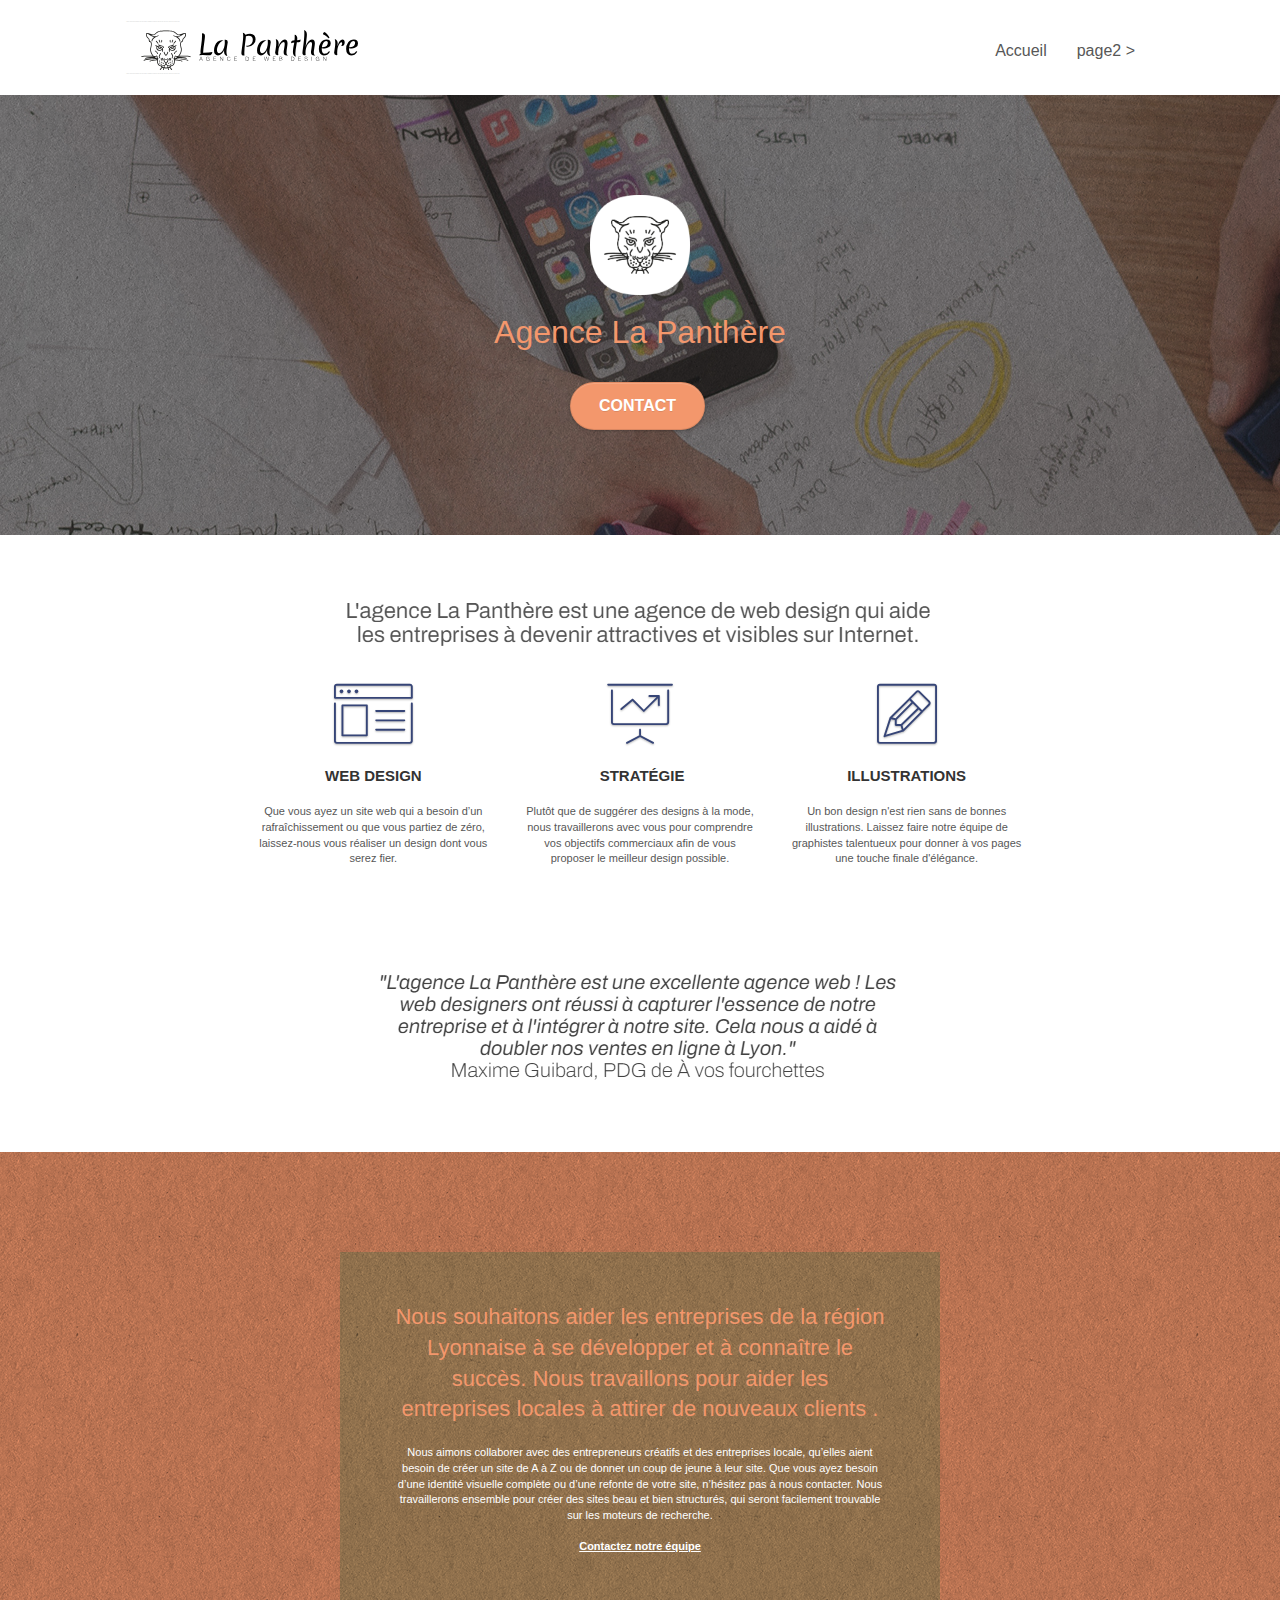
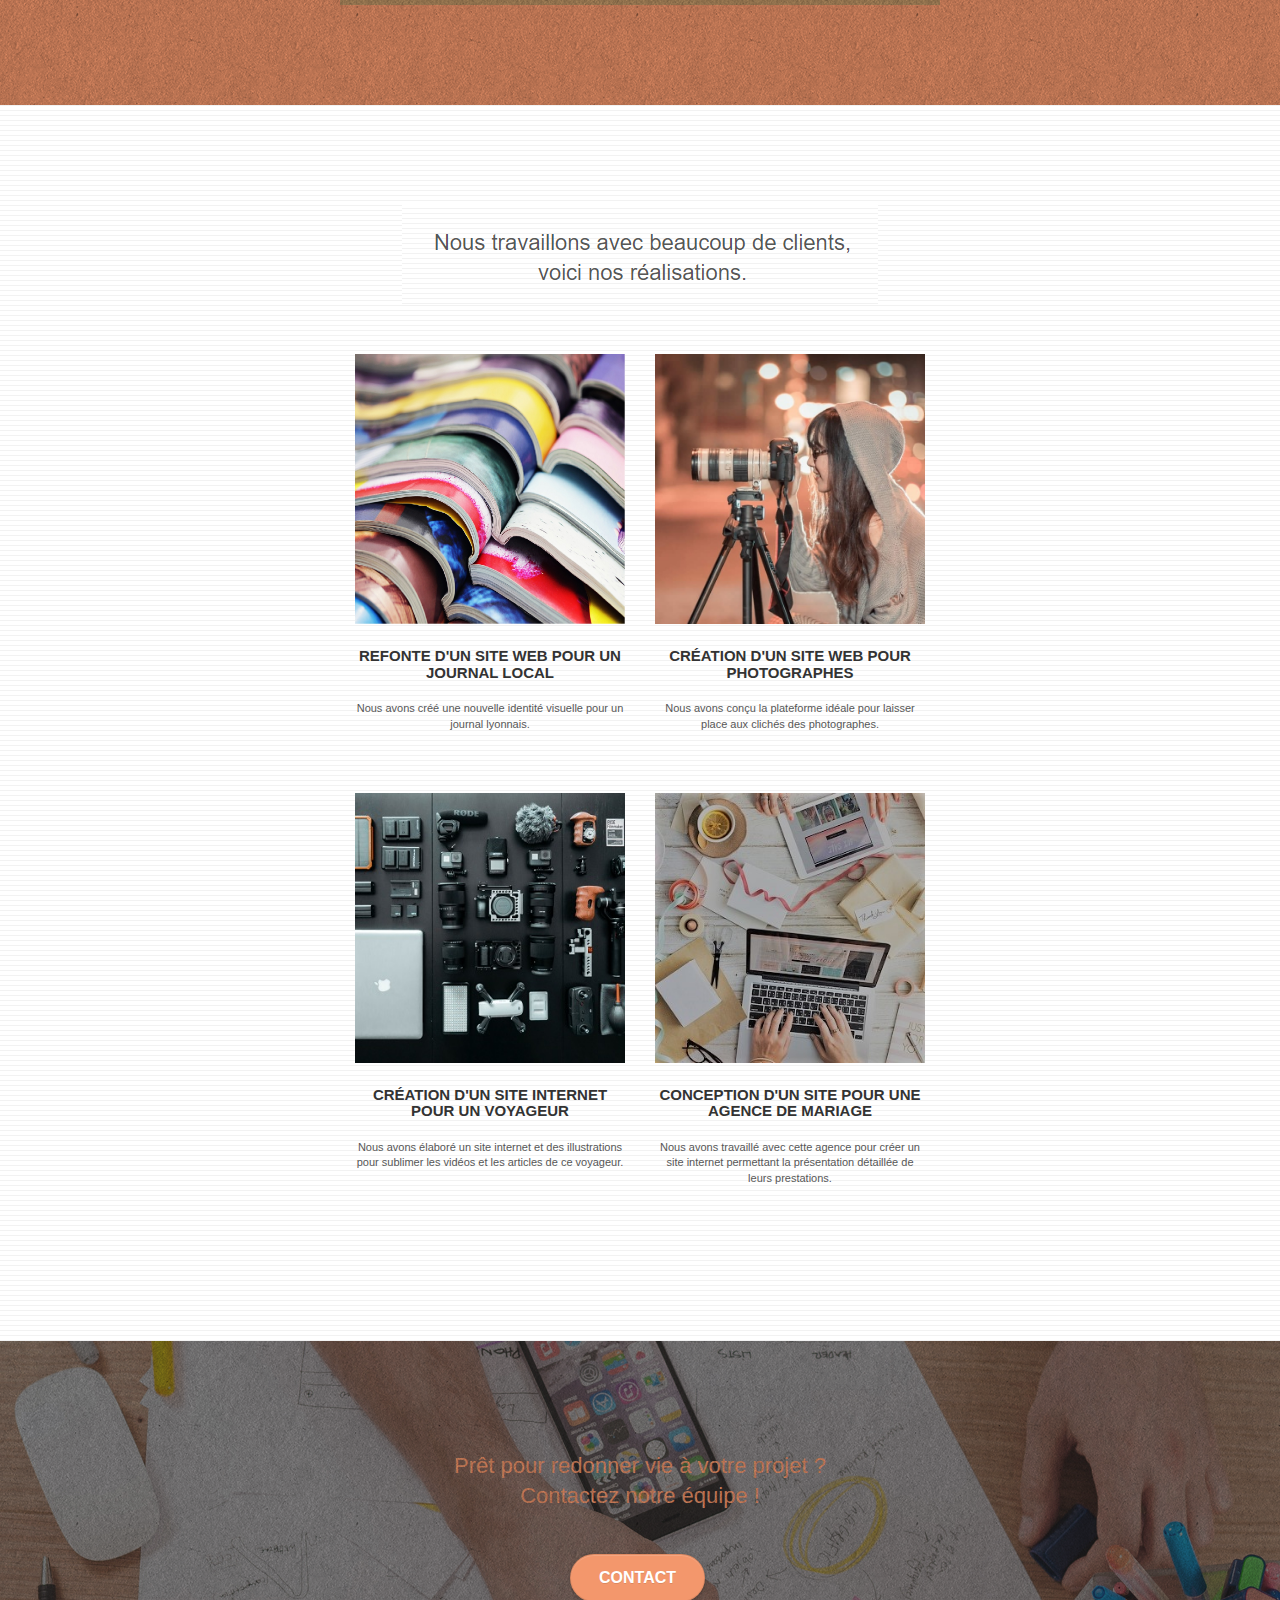
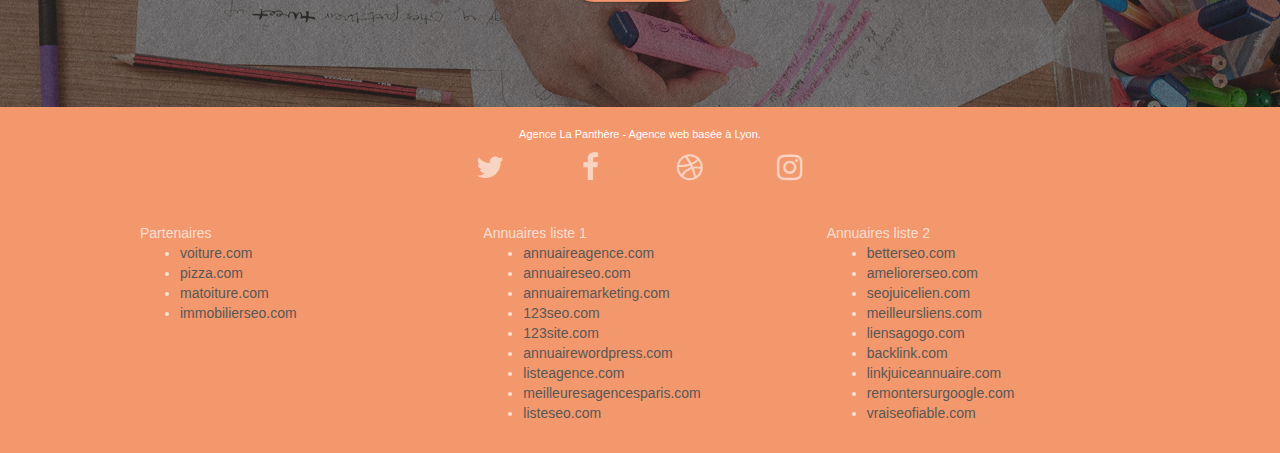
==== index.html @ 8ce29bc9 "Site initial" ====
<!doctype html>
<html lang="Default">
<head>
    <meta charset="utf-8">
    <meta name="keywords" content="seo, google, site web, site internet, agence design paris, agence design, agence design,agence design,agence design,agence design,agence design,agence design,agence design,agence design">
    <meta name="description" content="">
    <meta name="viewport" content="width=device-width, initial-scale=1.0, viewport-fit=cover">
    <link rel="shortcut icon" type="image/png" href="favicon.jpg">
    
	<link rel="stylesheet" type="text/css" href="./css/bootstrap.css">
	<link rel="stylesheet" type="text/css" href="style.css">
	<link rel="stylesheet" type="text/css" href="./css/font-awesome.css">
	<link rel="stylesheet" type="text/css" href="./css/et-line.css">
	
    
	<script src="./js/jquery-2.1.0.js"></script>
	<script src="./js/bootstrap.js"></script>
	<script src="./js/blocs.js"></script>
	<script src="./js/jquery.touchSwipe.js" defer></script>
	<script src="./js/gmaps.js"></script>

    <title>.</title>

    
<!-- Analytics -->
 
<!-- Analytics END -->
    
</head>
<body>
<!-- Principal conteneur -->
<div class="page-container">
    
<!-- bloc-0 -->
<div class="bloc bgc-white l-bloc " id="bloc-0">
	<div class="container bloc-sm">

		<nav class="navbar row">
			<div class="navbar-header">
				<div class="keywords" style="color:#cccccc;font-size:1px;">Agence web à paris, stratégie web, web design, illustrations, design de site web, site web, web, internet, site internet, site</div>
				<a class="navbar-brand" href="index.html"><img src="img/agence-la-panthere-monochrome.svg" alt="paris web design logo agence web meilleure agence" height="40" /></a>
				<div class="keywords" style="color:#cccccc;font-size:1px;">Agence web à paris, stratégie web, web design, illustrations, design de site web, site web, web, internet, site internet, site</div>
				<button id="nav-toggle" type="button" class="ui-navbar-toggle navbar-toggle" data-toggle="collapse" data-target=".navbar-1">
					<span class="sr-only">Toggle navigation</span><span class="icon-bar"></span><span class="icon-bar"></span><span class="icon-bar"></span>
				</button>
			</div>
			<div class="collapse navbar-collapse navbar-1 special-dropdown-nav">
				<ul class="site-navigation nav navbar-nav">
					<li>
						<a href="index.html">Accueil</a>
					</li>
					<li>
					</li>
					<li>
						<a href="page2.html">page2 &gt;</a>
					</li>
				</ul>
			</div>
		</nav>
	</div>
</div>
<!-- bloc-0 END -->

<!-- bloc-1-presentation -->
<div class="bloc bgc-dark-slate-blue bg-banniere d-bloc bg-t-edge bloc-bg-texture texture-paper b-parallax" id="bloc-1-hero">
	<div class="container bloc-lg">
		<div class="row tight-width-whitespace">
			<div class="col-sm-12">
				<img src="img/logo.png" class="center-block image-resize-mode" width="100" alt="Agence La Panthère, agence web paris, création logo paris" />
				<h1 class="text-center hero-bloc-text tc-white ">
					Agence La Panthère
				</h1>
				<div class="text-center">
					<a href="page2.html" class="btn btn-lg btn-clean btn-rd cta-hero btn-atomic-tangerine" id="cta-hero">Contact</a>
				</div>
			</div>
		</div>
	</div>
</div>
<!-- bloc-1-presentation END -->

<!-- bloc-2-services -->
<div class="bloc bgc-white l-bloc" id="bloc-2-services">
	<div class="container bloc-md">
		<div class="row">
			<div class="col-sm-12 text-center">
				<img alt="agence web, agence web paris, web design paris, stratégie web" src="img/title.png" />
			</div>
		</div>
		<div class="row voffset-lg med-width-whitespace">
			<div class="col-sm-4">
				<div class="text-center">
					<span class="et-icon-browser sm-shadow icon-dark-slate-blue icons icon-lg"></span>
				</div>
				<h3 class="mg-md text-center">
					Web design
				</h3>
				<p class="text-center ">
					Que vous ayez un site web qui a besoin d&rsquo;un rafraîchissement ou que vous partiez de zéro, laissez-nous vous réaliser un design dont vous serez fier.
				</p>
			</div>
			<div class="col-sm-4">
				<div class="text-center">
					<span class="et-icon-presentation sm-shadow icon-dark-slate-blue icons icon-lg"></span>
				</div>
				<h3 class="mg-md text-center">
					&nbsp;Stratégie
				</h3>
				<p class="text-center ">
					Plutôt que de suggérer des designs à la mode, nous travaillerons avec vous pour comprendre vos objectifs commerciaux afin de vous proposer le meilleur design possible.<br>
				</p>
			</div>
			<div class="col-sm-4">
				<div class="text-center">
					<span class="et-icon-edit sm-shadow icon-dark-slate-blue icons icon-lg"></span>
				</div>
				<h3 class="mg-md text-center">
					Illustrations
				</h3>
				<p class="text-center ">
					Un bon design n'est rien sans de bonnes illustrations. Laissez faire notre équipe de graphistes talentueux pour donner à vos pages une touche finale d'élégance.
				</p>
			</div>
		</div>
		<div class="row voffset-lg voffset">
			<div class="col-xs-12 col-md-8 col-md-offset-2 text-center">
				<img alt="agence web, agence web paris, web design paris, stratégie web" src="img/citation.png" />

			</div>
		</div>
	</div>
</div>
<!-- bloc-2-services END -->

<!-- bloc-3-what-i-do -->
<div class="bloc tc-white bgc-atomic-tangerine bg-presentation d-bloc bloc-bg-texture texture-paper b-parallax" id="bloc-3-what-i-do">
	<div class="container bloc-lg">
		<div class="row tight-width-whitespace black-background">
			<div class="col-sm-12">
				<h2 class="mg-md text-center tc-white">
					Nous souhaitons aider les entreprises de la région Lyonnaise à se développer et à connaître le succès. Nous travaillons pour aider les entreprises locales à attirer de nouveaux clients .<br>
				</h2>
				<p class="text-center white">
					Nous aimons collaborer avec des entrepreneurs créatifs et des entreprises locale, qu’elles aient besoin de créer un site de A à Z ou de donner un coup de jeune à leur site. Que vous ayez besoin d’une identité visuelle complète ou d’une refonte de votre site, n’hésitez pas à nous contacter. Nous travaillerons ensemble pour créer des sites beau et bien structurés, qui seront facilement trouvable sur les moteurs de recherche. <br><br><a class="ltc-white bold-link" href="page2.html">Contactez notre équipe</a><br>
				</p>
			</div>
		</div>
	</div>
</div>
<!-- bloc-3-what-i-do END -->

<!-- bloc-4-portfolio -->
<div class="bloc bgc-white bg-lines-h2-bg bg-repeat l-bloc" id="bloc-4-portfolio">
	<div class="container bloc-lg">
		<div class="row">
			<div class="col-sm-12 text-center">
				<img alt="agence web, agence web paris, web design paris, stratégie web" src="img/title2.png" />
			</div>
		</div>
		<div class="row tight-width-whitespace portfolio-row">
			<div class="col-sm-6">
				<a href="#" data-lightbox="img/1.jpg" data-gallery-id="gallery-1" data-caption="Refonte d'un site web pour un journal local" data-frame="snapshot-lb"><img src="img/1.jpg" alt="paris web design logo agence web meilleure agence et refonte site web journal" class="img-responsive portfolio-thumb" /></a>
				<h3 class="mg-md text-center">
					Refonte d'un site web pour un journal local
				</h3>
				<p class="text-center">
					Nous avons créé une nouvelle identité visuelle pour un journal lyonnais.
				</p>
			</div>
			<div class="col-sm-6">
				<a href="#" data-lightbox="img/2.jpg" data-gallery-id="gallery-1" data-caption="Création d'un site web pour photographes" data-frame="snapshot-lb"><img src="img/2.jpg" class="img-responsive portfolio-thumb" alt="paris web design logo agence web meilleure agence, Création d'un site web pour photographes" /></a>
				<h3 class="mg-md text-center">
					Création d'un site web pour photographes
				</h3>
				<p class="text-center">
					Nous avons conçu la plateforme idéale pour laisser place aux clichés des photographes.
				</p>
			</div>
		</div>
		<div class="row tight-width-whitespace portfolio-row">
			<div class="col-sm-6">
				<a href="#" data-lightbox="img/3.bmp" data-gallery-id="gallery-1" data-caption="Création d'un site internet pour un voyageur" data-frame="snapshot-lb"><img src="img/3.bmp" class="img-responsive portfolio-thumb" alt="paris web design logo agence web meilleure agence, Création d'un site web pour voyageur"/></a>
				<h3 class="mg-md text-center">
					Création d'un site internet pour un voyageur
				</h3>
				<p class="text-center">
					Nous avons élaboré un site internet et des illustrations pour sublimer les vidéos et les articles de ce voyageur.
				</p>
			</div>
			<div class="col-sm-6">
				<a href="#" data-lightbox="img/4.bmp" data-gallery-id="gallery-1" data-caption="Conception d'un site pour une agence de mariage" data-frame="snapshot-lb"><img src="img/4.bmp" class="img-responsive portfolio-thumb" alt="paris web design logo agence web meilleure agence, Création d'un site web pour agence de mariage" /></a>
				<h3 class="mg-md text-center">
					Conception d'un site pour une agence de mariage
				</h3>
				<p class="text-center">
					Nous avons travaillé avec cette agence pour créer un site internet permettant la présentation détaillée de leurs prestations.
				</p>
			</div>
		</div>
	</div>
</div>
<!-- bloc-4-portfolio END -->

<!-- bloc-5-cta -->
<div class="bloc bgc-dark-slate-blue bg-banniere d-bloc bloc-bg-texture texture-paper" id="bloc-5-cta">
	<div class="container bloc-lg">
		<div class="row">
			<h2 class="mg-md text-center tc-white">
				Prêt pour redonner vie à votre projet ?<br>Contactez notre équipe !
			</h2>
			<div class="col-sm-12 text-center">
				<a href="page2.html" class="btn btn-atomic-tangerine btn-clean btn-rd btn-lg cta-hero">Contact</a>
			</div>
		</div>
	</div>
</div>
<!-- bloc-5-cta END -->

<!-- Footer - bloc-8 -->
<div class="bloc bgc-atomic-tangerine d-bloc" id="bloc-8">
	<div class="container bloc-sm">
		<div class="row">
			<div class="col-sm-12">
				<p class="text-center white">
					Agence La Panthère - Agence web basée à Lyon.<br>
				</p>
				<div class="row row-no-gutters social">
					<div class="col-sm-3">
						<div class="text-center">
							<a class="social" href="index.html"><span class="fa fa-twitter icon-md"></span></a>
						</div>
					</div>
					<div class="col-sm-3">
						<div class="text-center">
							<a class="social" href="index.html"><span class="fa fa-facebook icon-md"></span></a>
						</div>
					</div>
					<div class="col-sm-3">
						<div class="text-center">
							<a class="social" href="index.html"><span class="fa fa-dribbble icon-md"></span></a>
						</div>
					</div>
					<div class="col-sm-3">
						<div class="text-center">
							<a class="social" href="index.html"><span class="fa fa-instagram icon-md"></span></a>
						</div>
					</div>
					<div class="keywords" style="color:#F3976C;">Agence web à paris, stratégie web, web design, illustrations, design de site web, site web, web, internet, site internet, site</div>
				</div>
				<div class="row">
					<div class="col-sm-4">
						Partenaires
							<ul>
								<li><a href="voiture.com">voiture.com</a></li>
								<li><a href="pizza.com">pizza.com</a></li>
								<li><a href="matoiture.com">matoiture.com</a></li>
								<li><a href="immobilierseo.com">immobilierseo.com</a></li>
							</ul>		
					</div>
					<div class="col-sm-4">
						Annuaires liste 1
						<ul>
							<li><a href="annuaireagence.com">annuaireagence.com</a></li>
							<li><a href="annuaireseo.com">annuaireseo.com</a></li>
							<li><a href="annuairemarketing.com">annuairemarketing.com</a></li>
							<li><a href="123seoture.com">123seo.com</a></li>
							<li><a href="123site.com">123site.com</a></li>
							<li><a href="annuairewordpress.com">annuairewordpress.com</a></li>
							<li><a href="listeagence.com">listeagence.com</a></li>
							<li><a href="meilleuresagencesparis.com">meilleuresagencesparis.com</a></li>
							<li><a href="listeseo.com">listeseo.com</a></li>
						</ul>
					</div>
					<div class="col-sm-4">
						Annuaires liste 2
						<ul>
							<li><a href="betterseo.com">betterseo.com</a></li>
							<li><a href="ameliorerseo.com">ameliorerseo.com</a></li>
							<li><a href="seojuicelien.com">seojuicelien.com</a></li>
							<li><a href="meilleursliens.com">meilleursliens.com</a></li>
							<li><a href="liensagogo.com">liensagogo.com</a></li>
							<li><a href="backlink.com">backlink.com</a></li>
							<li><a href="linkjuiceannuaire.com">linkjuiceannuaire.com</a></li>
							<li><a href="remontersurgoogle.com">remontersurgoogle.com</a></li>
							<li><a href="vraiseofiable.com">vraiseofiable.com</a></li>
						</ul>
					</div>
				</div>
			</div>
		</div>
	</div>
</div>
<!-- Footer - bloc-8 END -->

</div>
<!-- Principal conteneur END -->
    

</body>
</html>
---- style.css ----
body {
    margin: 0;
    padding: 0;
    background: #FFF;
    overflow-x: hidden;
    -webkit-font-smoothing: antialiased;
    -moz-osx-font-smoothing: grayscale;
}

a,
button {
    transition: all .3s ease-in-out;
    outline: none!important;
}

a:hover {
    text-decoration: none;
    cursor: pointer;
}

#page-loading-blocs-notifaction {
    position: fixed;
    top: 0;
    bottom: 0;
    width: 100%;
    z-index: 100000;
    background: #FFFFFF url("img/pageload-spinner.gif") no-repeat center center;
}

.bloc {
    width: 100%;
    clear: both;
    background: 50% 50% no-repeat;
    padding: 0 50px;
    -webkit-background-size: cover;
    -moz-background-size: cover;
    -o-background-size: cover;
    background-size: cover;
    position: relative;
}

.bloc .container {
    padding-left: 0;
    padding-right: 0;
}

.bloc-lg {
    padding: 100px 50px;
}

.bloc-md {
    padding: 50px;
}

.bloc-sm {
    padding: 20px 50px;
}

.bg-center,
.bg-l-edge,
.bg-r-edge,
.bg-t-edge,
.bg-b-edge,
.bg-tl-edge,
.bg-bl-edge,
.bg-tr-edge,
.bg-br-edge,
.bg-repeat {
    -webkit-background-size: auto!important;
    -moz-background-size: auto!important;
    -o-background-size: auto!important;
    background-size: auto!important;
}

.bg-repeat {
    background: repeat;
}

.bg-t-edge {
    background: top no-repeat;
}

.bloc-bg-texture::before {
    content: "";
    background-size: 2px 2px;
    position: absolute;
    top: 0;
    bottom: 0;
    left: 0;
    right: 0;
}

.texture-paper::before {
    background: url("img/texture-paper.png");
    background-size: 280px 280px;
}

.b-parallax {
    background-attachment: fixed;
}

.d-bloc {
    color: rgba(255, 255, 255, .7);
}

.d-bloc button:hover {
    color: rgba(255, 255, 255, .9);
}

.d-bloc .icon-round,
.d-bloc .icon-square,
.d-bloc .icon-rounded,
.d-bloc .icon-semi-rounded-a,
.d-bloc .icon-semi-rounded-b {
    border-color: rgba(255, 255, 255, .9);
}

.d-bloc .divider-h span {
    border-color: rgba(255, 255, 255, .2);
}

.d-bloc .a-btn,
.d-bloc .navbar a,
.d-bloc .navbar-brand,
.d-bloc a .icon-sm,
.d-bloc a .icon-md,
.d-bloc a .icon-lg,
.d-bloc a .icon-xl,
.d-bloc h1 a,
.d-bloc h2 a,
.d-bloc h3 a,
.d-bloc h4 a,
.d-bloc h5 a,
.d-bloc h6 a,
.d-bloc p a {
    color: rgba(255, 255, 255, .6);
}

.d-bloc .a-btn:hover,
.d-bloc .navbar a:hover,
.d-bloc .navbar-brand:hover,
.d-bloc a:hover .icon-sm,
.d-bloc a:hover .icon-md,
.d-bloc a:hover .icon-lg,
.d-bloc a:hover .icon-xl,
.d-bloc h1 a:hover,
.d-bloc h2 a:hover,
.d-bloc h3 a:hover,
.d-bloc h4 a:hover,
.d-bloc h5 a:hover,
.d-bloc h6 a:hover,
.d-bloc p a:hover {
    color: rgba(255, 255, 255, 1);
}

.d-bloc .navbar-toggle .icon-bar {
    background: rgba(255, 255, 255, 1);
}

.d-bloc .btn-wire,
.d-bloc .btn-wire:hover {
    color: rgba(255, 255, 255, 1);
    border-color: rgba(255, 255, 255, 1);
}

.d-bloc .panel {
    color: rgba(0, 0, 0, .5);
}

.d-bloc .panel button:hover {
    color: rgba(0, 0, 0, .7);
}

.d-bloc .panel icon {
    border-color: rgba(0, 0, 0, .7);
}

.d-bloc .panel .divider-h span {
    border-color: rgba(0, 0, 0, .1);
}

.d-bloc .panel .a-btn {
    color: rgba(0, 0, 0, .6);
}

.d-bloc .panel .a-btn:hover {
    color: rgba(0, 0, 0, 1);
}

.d-bloc .panel .btn-wire,
.d-bloc .panel .btn-wire:hover {
    color: rgba(0, 0, 0, .7);
    border-color: rgba(0, 0, 0, .3);
}

.d-bloc .panel,
.l-bloc {
    color: rgba(0, 0, 0, .5);
}

.d-bloc .panel button:hover,
.l-bloc button:hover {
    color: rgba(0, 0, 0, .7);
}

.l-bloc .icon-round,
.l-bloc .icon-square,
.l-bloc .icon-rounded,
.l-bloc .icon-semi-rounded-a,
.l-bloc .icon-semi-rounded-b {
    border-color: rgba(0, 0, 0, .7);
}

.d-bloc .panel .divider-h span,
.l-bloc .divider-h span {
    border-color: rgba(0, 0, 0, .1);
}

.d-bloc .panel .a-btn,
.l-bloc .a-btn,
.l-bloc .navbar a,
.l-bloc .navbar-brand,
.l-bloc a .icon-sm,
.l-bloc a .icon-md,
.l-bloc a .icon-lg,
.l-bloc a .icon-xl,
.l-bloc h1 a,
.l-bloc h2 a,
.l-bloc h3 a,
.l-bloc h4 a,
.l-bloc h5 a,
.l-bloc h6 a,
.l-bloc p a {
    color: rgba(0, 0, 0, .6);
}

.d-bloc .panel .a-btn:hover,
.l-bloc .a-btn:hover,
.l-bloc .navbar a:hover,
.l-bloc .navbar-brand:hover,
.l-bloc a:hover .icon-sm,
.l-bloc a:hover .icon-md,
.l-bloc a:hover .icon-lg,
.l-bloc a:hover .icon-xl,
.l-bloc h1 a:hover,
.l-bloc h2 a:hover,
.l-bloc h3 a:hover,
.l-bloc h4 a:hover,
.l-bloc h5 a:hover,
.l-bloc h6 a:hover,
.l-bloc p a:hover {
    color: rgba(0, 0, 0, 1);
}

.l-bloc .navbar-toggle .icon-bar {
    color: rgba(0, 0, 0, .6);
}

.d-bloc .panel .btn-wire,
.d-bloc .panel .btn-wire:hover,
.l-bloc .btn-wire,
.l-bloc .btn-wire:hover {
    color: rgba(0, 0, 0, .7);
    border-color: rgba(0, 0, 0, .3);
}

.voffset {
    margin-top: 30px;
}

.voffset-lg {
    margin-top: 80px;
}

.row-no-gutters {
    margin-right: 0;
    margin-left: 0;
}

.row.row-no-gutters > [class^="col-"],
.row.row-no-gutters > [class*=" col-"] {
    padding-right: 0;
    padding-left: 0;
}

#bloc-1-hero h1 {
    font-size: 32px;
}

.navbar {
    margin-bottom: 0;
    z-index: 1;
}

.navbar-brand {
    height: auto;
    padding: 3px 15px;
    font-size: 25px;
    font-weight: normal;
    font-weight: 600;
    line-height: 44px;
}

.navbar-brand img {
    max-height: 200px;
    margin: 0 5px 0 0;
    display: inline;
}

.navbar-brand img[src$=svg] {
    min-width: 100px;
}

.nav-center .navbar-brand img {
    margin: 0;
}

.navbar .nav {
    padding-top: 2px;
    margin-right: -16px;
    float: right;
    z-index: 1;
}

.nav > li {
    float: left;
    margin-top: 4px;
    font-size: 16px;
}

.navbar-nav .open .dropdown-menu > li > a {
    text-align: inherit;
}

.nav > li a:hover,
.nav > li a:focus {
    background: transparent;
}

.navbar-toggle {
    margin: 10px 10px 0 0;
    border: 0px;
}

.navbar-toggle:hover {
    background: transparent!important;
}

.navbar-toggle .icon-bar {
    background-color: rgba(0, 0, 0, .5);
    width: 26px;
}

.nav-invert .navbar .nav {
    float: left;
}

.nav-invert .navbar-header,
.nav-invert .navbar-brand {
    float: right;
    position: relative;
    z-index: 2;
}

@media (min-width: 768px) {
    .site-navigation {
        position: absolute;
        top: 50%;
        right: 20px;
        transform: translate(0, -50%);
        -webkit-transform: translateY(-50%);
    }
    .nav > li .dropdown-menu a,
    .nav > li .dropdown-menu a:hover {
        color: #484848;
    }
    .nav-invert .site-navigation {
        left: 0;
        right: 0;
    }
    .nav-center {
        text-align: center;
    }
    .nav-center .navbar-header {
        width: 100%;
    }
    .nav-center .navbar-header,
    .nav-center .navbar-brand,
    .nav-center .nav > li {
        float: none;
        display: inline-block;
    }
    .nav-center .site-navigation {
        position: relative;
        width: 100%;
        right: 0;
        margin-right: 0px;
        margin-top: 20px;
    }
    .nav-center.mini-nav .navbar-toggle {
        float: none;
        margin: 10px auto 0;
    }
}

.nav > li > .dropdown a {
    background: none!important;
    display: block;
    padding: 14px 15px;
}

nav .caret {
    margin: 0 5px;
}

.dropdown-menu .dropdown-menu {
    top: -8px;
    left: 100%;
}

.dropdown-menu .dropmenu-flow-right {
    top: 100%;
    left: 0;
    margin-left: -1px;
    border-top-left-radius: 0;
    border-top-right-radius: 0;
}

.dropdown-menu .dropdown span {
    border: 4px solid black;
    border-top-color: transparent;
    border-right-color: transparent;
    border-bottom-color: transparent;
    margin: 6px -5px 0 0!important;
    float: right;
}

.mg-md {
    margin-top: 10px;
    margin-bottom: 20px;
}

.mg-lg {
    margin-top: 10px;
    margin-bottom: 40px;
}

.btn {
    margin: 0 5px 5px 0;
}

.btn.pull-right {
    margin: 0 0 5px 5px;
}

.btn-d,
.btn-d:hover,
.btn-d:focus {
    color: #FFF;
    background: rgba(0, 0, 0, .3);
}

button {
    outline: none!important;
}

.btn-rd {
    border-radius: 40px;
}

.btn-clean {
    border: 1px solid rgba(0, 0, 0, .08);
    border-bottom-color: rgba(0, 0, 0, .1);
    text-shadow: 0 1px 0 rgba(0, 0, 1, .1);
    box-shadow: 0 1px 3px rgba(0, 0, 1, .25), inset 0 1px 0 0 rgba(255, 255, 255, .15);
}

.icon-md {
    font-size: 30px!important;
}

.icon-lg {
    font-size: 60px!important;
}

.sm-shadow {
    text-shadow: 0 1px 2px rgba(0, 0, 0, .3);
}

.panel-sq,
.panel-sq .panel-heading,
.panel-sq .panel-footer {
    border-radius: 0;
}

.panel-rd {
    border-radius: 30px;
}

.panel-rd .panel-heading {
    border-radius: 29px 29px 0 0;
}

.panel-rd .panel-footer {
    border-radius: 0 0 29px 29px;
}

.form-control {
    border-color: rgba(0, 0, 0, .1);
    box-shadow: none;
}

.scrollToTop {
    width: 40px;
    height: 40px;
    position: fixed;
    bottom: 20px;
    right: 20px;
    opacity: 0;
    z-index: 500;
    transition: all .3s ease-in-out;
}

.scrollToTop span {
    margin-top: 6px;
}

.showScrollTop {
    font-size: 14px;
    opacity: 1;
}

a[data-lightbox] {
    position: relative;
    display: block;
    text-align: center;
}

a[data-lightbox]:hover::before {
    content: "+";
    font-family: "HelveticaNeue-Light", "Helvetica Neue Light", "Helvetica Neue", Helvetica, Arial;
    font-size: 32px;
    width: 50px;
    height: 50px;
    margin-left: -25px;
    border-radius: 50%;
    background: rgba(0, 0, 0, .6);
    color: #FFF;
    font-weight: 100;
    z-index: 1;
    position: absolute;
    top: 50%;
    transform: translateY(-50%);
    -webkit-transform: translateY(-50%);
}

a[data-lightbox]:hover img {
    opacity: 0.6;
    -webkit-animation-fill-mode: none;
    animation-fill-mode: none;
}

#lightbox-modal {
    display: flex;
    align-items: center;
}

#lightbox-modal .modal-dialog {
    width: 90%;
    max-width: 900px;
    margin: 0 auto 0;
}

#lightbox-modal .modal-dialog img {
    max-height: 90vh;
    margin: 0 auto;
}

.lightbox-caption {
    padding: 20px;
    color: #FFF;
    background: rgba(0, 0, 0, .5);
    position: absolute;
    left: 15px;
    right: 15px;
    bottom: 5px;
}

.close-lightbox {
    color: #FFF;
    font-size: 30px;
    position: absolute;
    top: 20px;
    right: 20px;
    z-index: 20;
    background: rgba(0, 0, 0, .5);
    border: none;
    line-height: 30px;
    padding: 0 9px 5px;
    opacity: 0.3;
}

.close-lightbox:hover,
.next-lightbox:hover,
.prev-lightbox:hover {
    opacity: 1.0;
    color: #FFF;
}

.next-lightbox,
.prev-lightbox {
    font-size: 20px;
    color: rgba(255, 255, 255, .9);
    background: rgba(0, 0, 0, .5);
    transition: all .2s ease-in-out;
    position: absolute;
    top: 45%;
    z-index: 1;
    opacity: 0.4;
}

.next-lightbox {
    padding: 6px 8px 1px 13px;
    right: 25px;
}

.prev-lightbox {
    padding: 6px 13px 1px 10px;
    left: 25px;
}

.snapshot-lb .modal-body {
    padding-bottom: 45px;
}

.snapshot-lb .lightbox-caption {
    padding: 0;
    color: rgba(0, 0, 0, .5);
    background: none;
}

h1,
h2,
h3,
h4,
h5,
h6,
p,
label,
.btn,
a {
    font-family: "helvetica";
    font-weight: 400;
    color: #575757!important;
}

.container {
    max-width: 1000px;
}

.hero-bloc-text {
    font-size: 38px;
}

.hero-bloc-text-sub {
    font-size: 36px;
}

.statement-bloc-text {
    line-height: 26px;
    font-style: italic;
    font-size: 20px;
    text-align: center;
    font-weight: lighter;
    max-width: 520px;
    margin: auto auto auto auto;
}

p {
    font-size: 11px;
}

.tight-width-whitespace {
    max-width: 600px;
    margin: auto auto auto auto;
}

.h1 {
    font-size: 20px;
    font-family: "Open Sans";
}

.cta-hero {
    margin-top: 22px;
    color: #FFFFFF!important;
    text-transform: uppercase;
    padding: 12px 28px 12px 28px;
    font-size: 16px;
    font-weight: 700;
}

.social {
    max-width: 400px;
    margin: auto auto auto auto;
}

h2 {
    font-size: 22px;
    line-height: 1.4em;
}

h3 {
    font-size: 15px;
    text-transform: uppercase;
    font-weight: 700;
    color: #333333!important;
}

.med-width-whitespace {
    max-width: 800px;
    margin: auto auto auto auto;
    box-shadow: 0px 0px 0px #000000;
}

h1 {
    color: #333333!important;
}

h4 {
    color: #333333!important;
}

.icons {
    margin-bottom: 14px;
    margin-top: 24px;
}

.white {
    color: #FFFFFF!important;
}

.portfolio-thumb {
    margin-bottom: 24px;
}

.portfolio-row {
    margin-bottom: 44px;
    margin-top: 50px;
}

.avatar {
    box-shadow: 0px 4px 9px rgba(0, 0, 0, 0.3);
}

.black-background {
    background-color: rgba(165, 147, 99, 0.7);
    padding: 40px 40px 40px 40px;
}

.bold-link {
    font-weight: 900;
    text-decoration: underline!important;
}

.bgc-white {
    background-color: #FFFFFF;
}

.bgc-dark-slate-blue {
    background-color: #364577;
}

.bgc-atomic-tangerine {
    background-color: #F3976C;
}

.tc-white {
    color: #F3976C!important;
}

.btn-atomic-tangerine {
    background: #F3976C;
    color: #FFFFFF!important;
}

.btn-atomic-tangerine:hover {
    background: #c27956!important;
    color: #FFFFFF!important;
}

.ltc-white {
    color: #FFFFFF!important;
}

.ltc-white:hover {
    color: #cccccc!important;
}

.ltc-atomic-tangerine {
    color: #F3976C!important;
}

.ltc-atomic-tangerine:hover {
    color: #c27956!important;
}

.icon-dark-slate-blue {
    color: #364577!important;
    border-color: #364577!important;
}

.bg-dots-bg {
    background-image: url("img/dots-bg.png");
}

.bg-lines-h2-bg {
    background-image: url("img/lines-h2-bg.png");
}

.bg-banniere {
    background-image: url("img/agence-la-panthere.jpg");
}

.bg-presentation {
    background-image: url("img/image-de-presentation.bmp");
}

@media (max-width: 1024px) {
    .bloc {
        padding-left: 20px;
        padding-right: 20px;
    }
    .bloc.full-width-bloc,
    .bloc-tile-2.full-width-bloc .container,
    .bloc-tile-3.full-width-bloc .container,
    .bloc-tile-4.full-width-bloc .container {
        padding-left: 0;
        padding-right: 0;
    }
}

@media (max-width: 992px) and (min-width: 768px) {
    .navbar .nav {
        max-width: 80%
    }
    .nav-center.navbar .nav {
        max-width: 100%
    }
}

@media only screen and (min-device-width: 768px) and (max-device-width: 1024px) and (orientation: landscape) {
    .b-parallax {
        background-attachment: scroll;
    }
}

@media only screen and (min-device-width: 1024px) and (max-device-width: 1366px) and (-webkit-min-device-pixel-ratio: 1.5) {
    .b-parallax {
        background-attachment: scroll;
    }
}

@media (max-width: 991px) {
    .container {
        width: 100%;
    }
    .b-parallax {
        background-attachment: scroll;
    }
    .page-container,
    #hero-bloc {
        overflow-x: hidden;
        position: relative;
    }
    .bloc {
        padding-left: constant(safe-area-inset-left);
        padding-right: constant(safe-area-inset-right);
    }
    .bloc-group,
    .bloc-group .bloc {
        display: block;
        width: 100%;
    }
    .bloc-fill-screen .fill-bloc-top-edge,
    .bloc-fill-screen .fill-bloc-bottom-edge {
        padding: 0 20px;
        padding-left: constant(safe-area-inset-left);
        padding-right: constant(safe-area-inset-right);
    }
}

@media (max-width: 767px) {
    .page-container {
        overflow-x: hidden;
        position: relative;
    }
    h1,
    h2,
    h3,
    h4,
    h5,
    h6,
    p,
    #disqus_thread {
        padding-left: 10px!important;
        padding-right: 10px!important;
    }
    .b-parallax {
        background-attachment: scroll;
    }
    .navbar .nav {
        padding-top: 0;
        border-top: 1px solid rgba(0, 0, 0, .2);
        float: none!important;
    }
    .navbar.row {
        margin-left: 0;
        margin-right: 0;
    }
    .site-navigation {
        position: inherit;
        transform: none;
        -webkit-transform: none;
        -ms-transform: none;
    }
    .nav > li {
        margin-top: 0;
        border-bottom: 1px solid rgba(0, 0, 0, .1);
        background: rgba(0, 0, 0, .05);
        text-align: left;
        padding-left: 15px;
        width: 100%;
    }
    .nav > li:hover {
        background: rgba(0, 0, 0, .08);
    }
    .dropdown .dropdown a .caret {
        float: none;
        margin: 5px 0 0 10px!important;
        border: 4px solid black;
        border-bottom-color: transparent;
        border-right-color: transparent;
        border-left-color: transparent;
    }
    #hero-bloc .navbar .nav {
        background: rgba(0, 0, 0, .8);
    }
    #hero-bloc .navbar .nav a {
        color: rgba(255, 255, 255, .6);
    }
    .hero {
        padding: 50px 0;
    }
    .hero-nav {
        left: -1px;
        right: -1px;
    }
    .navbar-collapse {
        padding: 0;
        overflow-x: hidden;
        -webkit-box-shadow: none;
        box-shadow: none;
    }
    .navbar-brand img {
        max-height: 40px;
        width: auto;
    }
    .nav-invert .navbar-header {
        float: none;
        width: 100%;
    }
    .nav-invert .navbar-toggle {
        float: left;
        margin-left: 10px;
    }
    .bloc {
        padding-left: 0;
        padding-right: 0;
    }
    .bloc-xxl,
    .bloc-xl,
    .bloc-lg {
        padding: 40px 0;
    }
    .bloc-sm,
    .bloc-md {
        padding-left: 0;
        padding-right: 0;
    }
    .bloc-tile-2 .container,
    .bloc-tile-3 .container,
    .bloc-tile-4 .container,
    .bloc-fill-screen .fill-bloc-top-edge,
    .bloc-fill-screen .fill-bloc-bottom-edge {
        padding-left: 0;
        padding-right: 0;
    }
    .a-block {
        padding: 0 10px;
    }
    .btn-dwn {
        display: none;
    }
    .voffset {
        margin-top: 5px;
    }
    .voffset-md {
        margin-top: 20px;
    }
    .voffset-lg {
        margin-top: 30px;
    }
    form {
        padding: 5px;
    }
    .close-lightbox {
        display: inline-block;
    }
    .blocsapp-device-iphone5 {
        background-size: 216px 425px;
        padding-top: 60px;
        width: 216px;
        height: 425px;
    }
    .blocsapp-device-iphone5 img {
        width: 180px;
        height: 320px;
    }
}

@media (max-width: 400px) {
    .bloc {
        padding-left: 0;
        padding-right: 0;
    }
}

@media (max-width: 767px) {
    .bloc-mob-center-text {
        text-align: center;
    }
}
---- css/et-line.css ----
@font-face {
    font-family: et-line;
    src: url(../fonts/et-line.eot);
    src: url(../fonts/et-line.eot?#iefix) format('embedded-opentype'), url(../fonts/et-line.woff) format('woff'), url(../fonts/et-line.ttf) format('truetype'), url(../fonts/et-line.svg#et-line) format('svg');
    font-weight: 400;
    font-style: normal
}

.et-icon-adjustments,
.et-icon-alarmclock,
.et-icon-anchor,
.et-icon-aperture,
.et-icon-attachment,
.et-icon-bargraph,
.et-icon-basket,
.et-icon-beaker,
.et-icon-bike,
.et-icon-book-open,
.et-icon-briefcase,
.et-icon-browser,
.et-icon-calendar,
.et-icon-camera,
.et-icon-caution,
.et-icon-chat,
.et-icon-circle-compass,
.et-icon-clipboard,
.et-icon-clock,
.et-icon-cloud,
.et-icon-compass,
.et-icon-desktop,
.et-icon-dial,
.et-icon-document,
.et-icon-documents,
.et-icon-download,
.et-icon-dribbble,
.et-icon-edit,
.et-icon-envelope,
.et-icon-expand,
.et-icon-facebook,
.et-icon-flag,
.et-icon-focus,
.et-icon-gears,
.et-icon-genius,
.et-icon-gift,
.et-icon-global,
.et-icon-globe,
.et-icon-googleplus,
.et-icon-grid,
.et-icon-happy,
.et-icon-hazardous,
.et-icon-heart,
.et-icon-hotairballoon,
.et-icon-hourglass,
.et-icon-key,
.et-icon-laptop,
.et-icon-layers,
.et-icon-lifesaver,
.et-icon-lightbulb,
.et-icon-linegraph,
.et-icon-linkedin,
.et-icon-lock,
.et-icon-magnifying-glass,
.et-icon-map,
.et-icon-map-pin,
.et-icon-megaphone,
.et-icon-mic,
.et-icon-mobile,
.et-icon-newspaper,
.et-icon-notebook,
.et-icon-paintbrush,
.et-icon-paperclip,
.et-icon-pencil,
.et-icon-phone,
.et-icon-picture,
.et-icon-pictures,
.et-icon-piechart,
.et-icon-presentation,
.et-icon-pricetags,
.et-icon-printer,
.et-icon-profile-female,
.et-icon-profile-male,
.et-icon-puzzle,
.et-icon-quote,
.et-icon-recycle,
.et-icon-refresh,
.et-icon-ribbon,
.et-icon-rss,
.et-icon-sad,
.et-icon-scissors,
.et-icon-scope,
.et-icon-search,
.et-icon-shield,
.et-icon-speedometer,
.et-icon-strategy,
.et-icon-streetsign,
.et-icon-tablet,
.et-icon-target,
.et-icon-telescope,
.et-icon-toolbox,
.et-icon-tools,
.et-icon-tools-2,
.et-icon-trophy,
.et-icon-tumblr,
.et-icon-twitter,
.et-icon-upload,
.et-icon-video,
.et-icon-wallet,
.et-icon-wine {
    font-family: et-line;
    speak: none;
    font-style: normal;
    font-weight: 400;
    font-variant: normal;
    text-transform: none;
    line-height: 1;
    -webkit-font-smoothing: antialiased;
    -moz-osx-font-smoothing: grayscale;
    display: inline-block
}

.et-icon-mobile:before {
    content: "\e000"
}

.et-icon-laptop:before {
    content: "\e001"
}

.et-icon-desktop:before {
    content: "\e002"
}

.et-icon-tablet:before {
    content: "\e003"
}

.et-icon-phone:before {
    content: "\e004"
}

.et-icon-document:before {
    content: "\e005"
}

.et-icon-documents:before {
    content: "\e006"
}

.et-icon-search:before {
    content: "\e007"
}

.et-icon-clipboard:before {
    content: "\e008"
}

.et-icon-newspaper:before {
    content: "\e009"
}

.et-icon-notebook:before {
    content: "\e00a"
}

.et-icon-book-open:before {
    content: "\e00b"
}

.et-icon-browser:before {
    content: "\e00c"
}

.et-icon-calendar:before {
    content: "\e00d"
}

.et-icon-presentation:before {
    content: "\e00e"
}

.et-icon-picture:before {
    content: "\e00f"
}

.et-icon-pictures:before {
    content: "\e010"
}

.et-icon-video:before {
    content: "\e011"
}

.et-icon-camera:before {
    content: "\e012"
}

.et-icon-printer:before {
    content: "\e013"
}

.et-icon-toolbox:before {
    content: "\e014"
}

.et-icon-briefcase:before {
    content: "\e015"
}

.et-icon-wallet:before {
    content: "\e016"
}

.et-icon-gift:before {
    content: "\e017"
}

.et-icon-bargraph:before {
    content: "\e018"
}

.et-icon-grid:before {
    content: "\e019"
}

.et-icon-expand:before {
    content: "\e01a"
}

.et-icon-focus:before {
    content: "\e01b"
}

.et-icon-edit:before {
    content: "\e01c"
}

.et-icon-adjustments:before {
    content: "\e01d"
}

.et-icon-ribbon:before {
    content: "\e01e"
}

.et-icon-hourglass:before {
    content: "\e01f"
}

.et-icon-lock:before {
    content: "\e020"
}

.et-icon-megaphone:before {
    content: "\e021"
}

.et-icon-shield:before {
    content: "\e022"
}

.et-icon-trophy:before {
    content: "\e023"
}

.et-icon-flag:before {
    content: "\e024"
}

.et-icon-map:before {
    content: "\e025"
}

.et-icon-puzzle:before {
    content: "\e026"
}

.et-icon-basket:before {
    content: "\e027"
}

.et-icon-envelope:before {
    content: "\e028"
}

.et-icon-streetsign:before {
    content: "\e029"
}

.et-icon-telescope:before {
    content: "\e02a"
}

.et-icon-gears:before {
    content: "\e02b"
}

.et-icon-key:before {
    content: "\e02c"
}

.et-icon-paperclip:before {
    content: "\e02d"
}

.et-icon-attachment:before {
    content: "\e02e"
}

.et-icon-pricetags:before {
    content: "\e02f"
}

.et-icon-lightbulb:before {
    content: "\e030"
}

.et-icon-layers:before {
    content: "\e031"
}

.et-icon-pencil:before {
    content: "\e032"
}

.et-icon-tools:before {
    content: "\e033"
}

.et-icon-tools-2:before {
    content: "\e034"
}

.et-icon-scissors:before {
    content: "\e035"
}

.et-icon-paintbrush:before {
    content: "\e036"
}

.et-icon-magnifying-glass:before {
    content: "\e037"
}

.et-icon-circle-compass:before {
    content: "\e038"
}

.et-icon-linegraph:before {
    content: "\e039"
}

.et-icon-mic:before {
    content: "\e03a"
}

.et-icon-strategy:before {
    content: "\e03b"
}

.et-icon-beaker:before {
    content: "\e03c"
}

.et-icon-caution:before {
    content: "\e03d"
}

.et-icon-recycle:before {
    content: "\e03e"
}

.et-icon-anchor:before {
    content: "\e03f"
}

.et-icon-profile-male:before {
    content: "\e040"
}

.et-icon-profile-female:before {
    content: "\e041"
}

.et-icon-bike:before {
    content: "\e042"
}

.et-icon-wine:before {
    content: "\e043"
}

.et-icon-hotairballoon:before {
    content: "\e044"
}

.et-icon-globe:before {
    content: "\e045"
}

.et-icon-genius:before {
    content: "\e046"
}

.et-icon-map-pin:before {
    content: "\e047"
}

.et-icon-dial:before {
    content: "\e048"
}

.et-icon-chat:before {
    content: "\e049"
}

.et-icon-heart:before {
    content: "\e04a"
}

.et-icon-cloud:before {
    content: "\e04b"
}

.et-icon-upload:before {
    content: "\e04c"
}

.et-icon-download:before {
    content: "\e04d"
}

.et-icon-target:before {
    content: "\e04e"
}

.et-icon-hazardous:before {
    content: "\e04f"
}

.et-icon-piechart:before {
    content: "\e050"
}

.et-icon-speedometer:before {
    content: "\e051"
}

.et-icon-global:before {
    content: "\e052"
}

.et-icon-compass:before {
    content: "\e053"
}

.et-icon-lifesaver:before {
    content: "\e054"
}

.et-icon-clock:before {
    content: "\e055"
}

.et-icon-aperture:before {
    content: "\e056"
}

.et-icon-quote:before {
    content: "\e057"
}

.et-icon-scope:before {
    content: "\e058"
}

.et-icon-alarmclock:before {
    content: "\e059"
}

.et-icon-refresh:before {
    content: "\e05a"
}

.et-icon-happy:before {
    content: "\e05b"
}

.et-icon-sad:before {
    content: "\e05c"
}

.et-icon-facebook:before {
    content: "\e05d"
}

.et-icon-twitter:before {
    content: "\e05e"
}

.et-icon-googleplus:before {
    content: "\e05f"
}

.et-icon-rss:before {
    content: "\e060"
}

.et-icon-tumblr:before {
    content: "\e061"
}

.et-icon-linkedin:before {
    content: "\e062"
}

.et-icon-dribbble:before {
    content: "\e063"
}
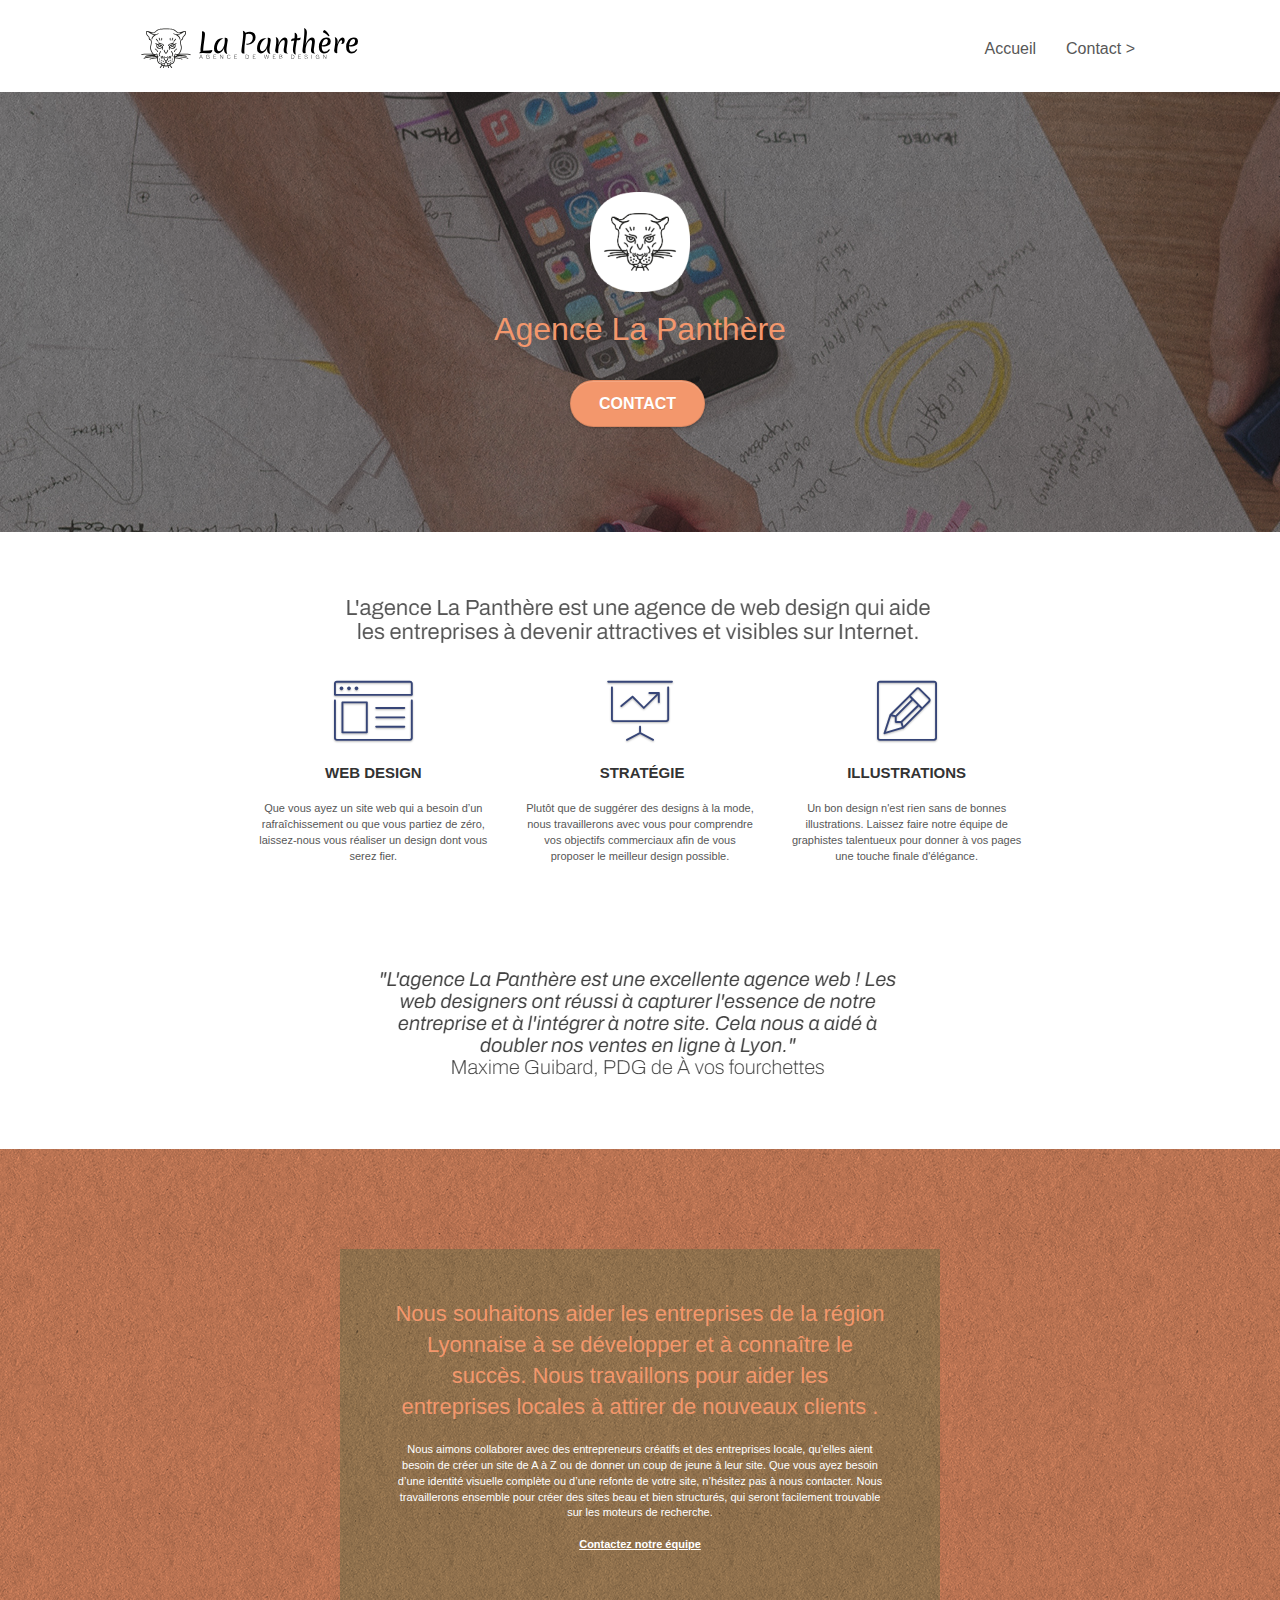
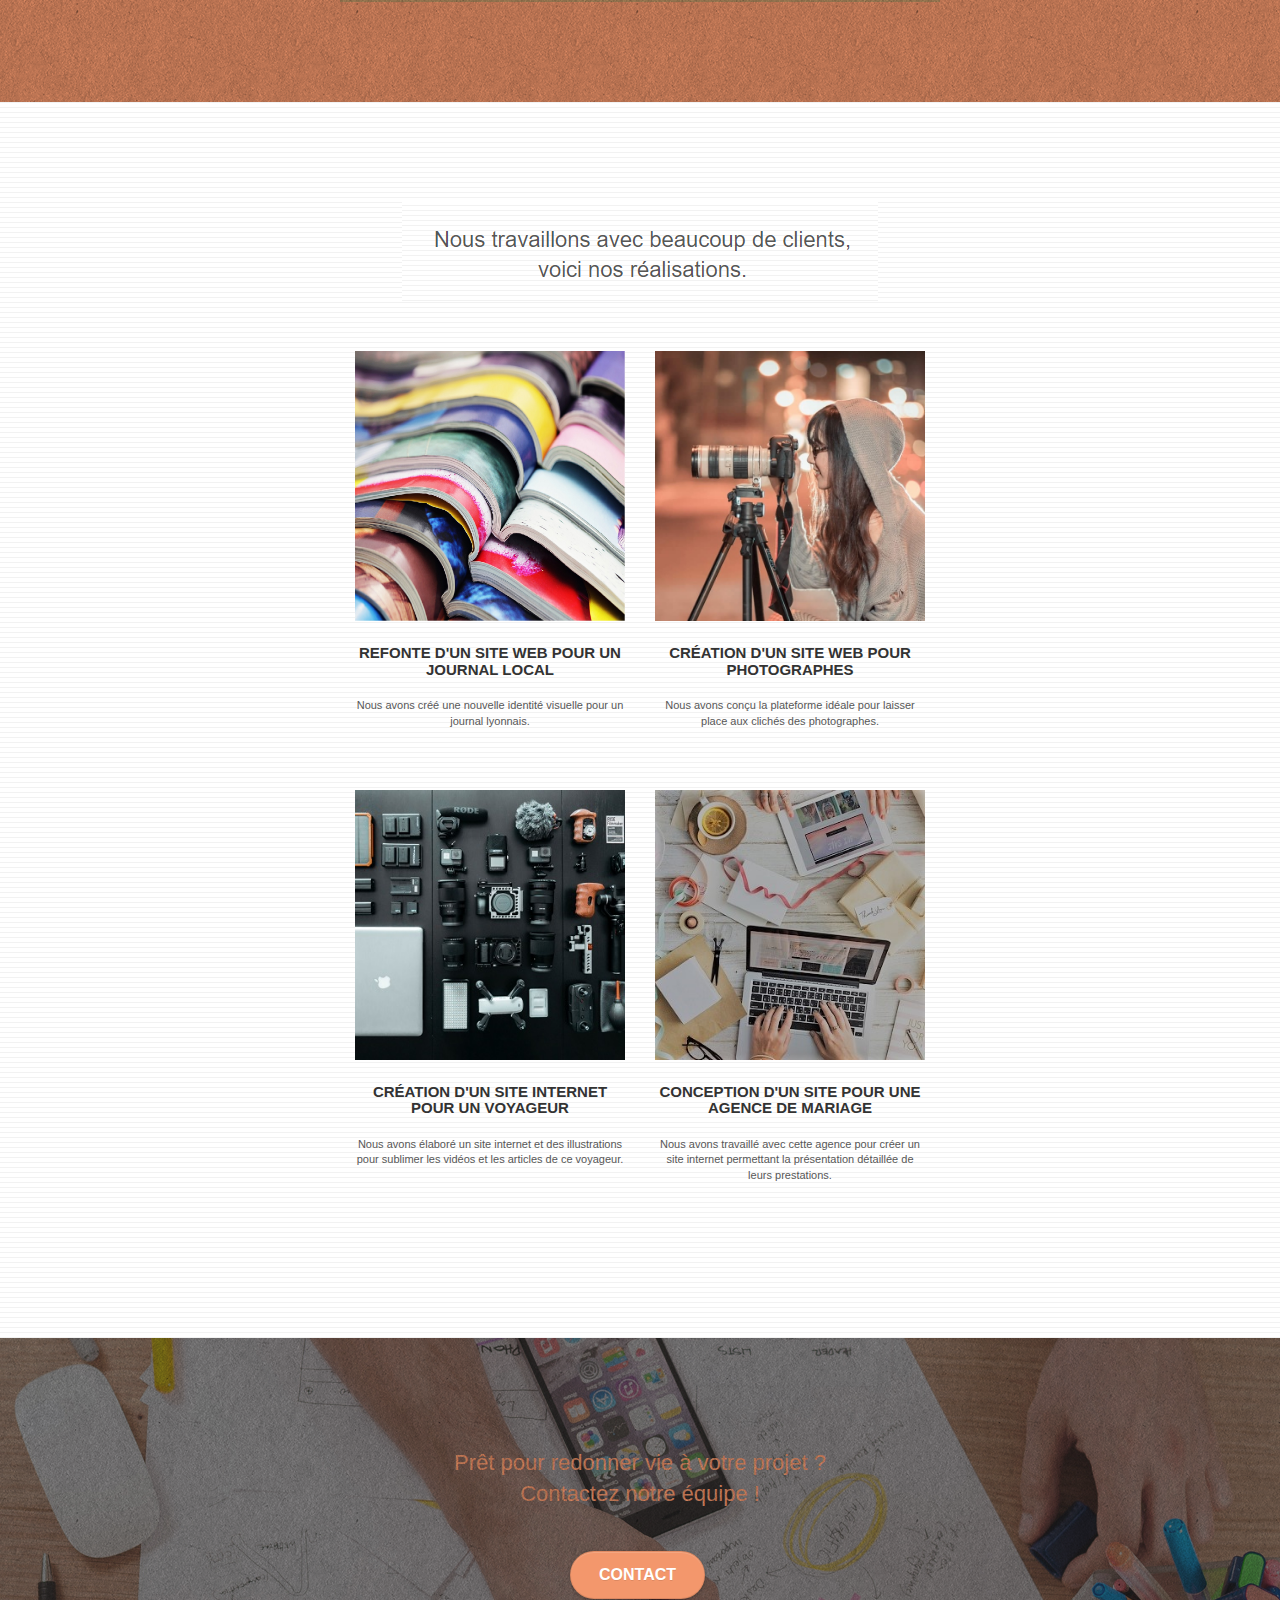
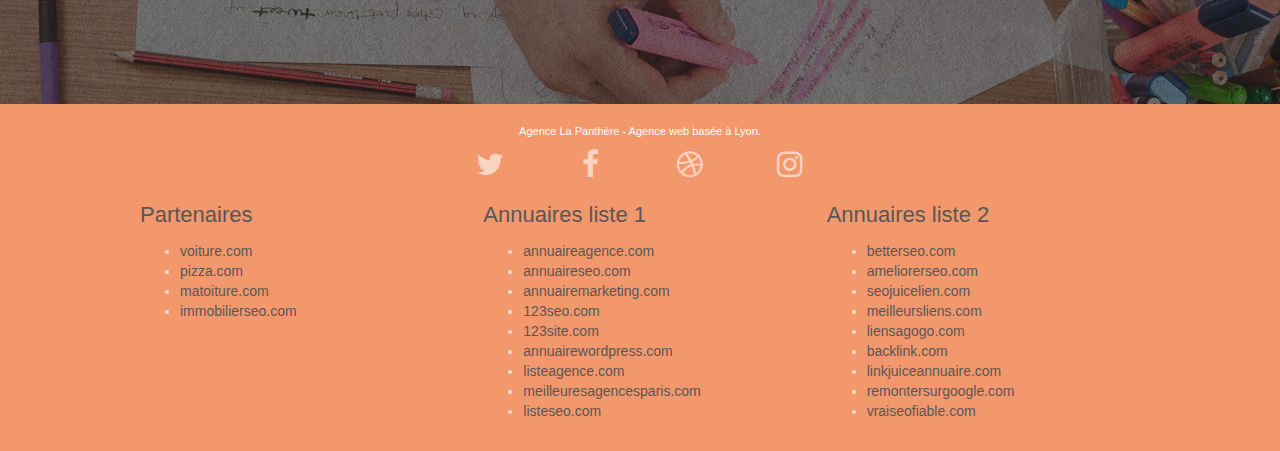
==== commit d6c3f148: "Sémantique index" ====
--- a/index.html
+++ b/index.html
@@ -1,300 +1,343 @@
 <!doctype html>
-<html lang="Default">
+<html lang="fr">
+
 <head>
-    <meta charset="utf-8">
-    <meta name="keywords" content="seo, google, site web, site internet, agence design paris, agence design, agence design,agence design,agence design,agence design,agence design,agence design,agence design,agence design">
-    <meta name="description" content="">
-    <meta name="viewport" content="width=device-width, initial-scale=1.0, viewport-fit=cover">
-    <link rel="shortcut icon" type="image/png" href="favicon.jpg">
-    
+	<meta charset="utf-8">
+	<meta name="description" content="">
+	<meta name="viewport" content="width=device-width, initial-scale=1.0, viewport-fit=cover">
+	<link rel="shortcut icon" type="image/png" href="favicon.jpg">
+
 	<link rel="stylesheet" type="text/css" href="./css/bootstrap.css">
 	<link rel="stylesheet" type="text/css" href="style.css">
 	<link rel="stylesheet" type="text/css" href="./css/font-awesome.css">
 	<link rel="stylesheet" type="text/css" href="./css/et-line.css">
-	
-    
+
+
 	<script src="./js/jquery-2.1.0.js"></script>
 	<script src="./js/bootstrap.js"></script>
 	<script src="./js/blocs.js"></script>
 	<script src="./js/jquery.touchSwipe.js" defer></script>
 	<script src="./js/gmaps.js"></script>
 
-    <title>.</title>
-
-    
-<!-- Analytics -->
- 
-<!-- Analytics END -->
-    
+	<title>La Panthère Accueil</title>
+
+
+	<!-- Analytics -->
+
+	<!-- Analytics END -->
+
 </head>
+
 <body>
-<!-- Principal conteneur -->
-<div class="page-container">
-    
-<!-- bloc-0 -->
-<div class="bloc bgc-white l-bloc " id="bloc-0">
-	<div class="container bloc-sm">
-
-		<nav class="navbar row">
-			<div class="navbar-header">
-				<div class="keywords" style="color:#cccccc;font-size:1px;">Agence web à paris, stratégie web, web design, illustrations, design de site web, site web, web, internet, site internet, site</div>
-				<a class="navbar-brand" href="index.html"><img src="img/agence-la-panthere-monochrome.svg" alt="paris web design logo agence web meilleure agence" height="40" /></a>
-				<div class="keywords" style="color:#cccccc;font-size:1px;">Agence web à paris, stratégie web, web design, illustrations, design de site web, site web, web, internet, site internet, site</div>
-				<button id="nav-toggle" type="button" class="ui-navbar-toggle navbar-toggle" data-toggle="collapse" data-target=".navbar-1">
-					<span class="sr-only">Toggle navigation</span><span class="icon-bar"></span><span class="icon-bar"></span><span class="icon-bar"></span>
-				</button>
+	<!-- Principal conteneur -->
+	<div class="page-container">
+
+		<!-- bloc-0 -->
+		<header class="bloc bgc-white l-bloc " id="bloc-0">
+			<div class="container bloc-sm">
+
+				<nav class="navbar row">
+					<div class="navbar-header">
+						<a class="navbar-brand" href="index.html"><img src="img/agence-la-panthere-monochrome.svg"
+								alt="paris web design logo agence web meilleure agence" height="40" /></a>
+						<button id="nav-toggle" type="button" class="ui-navbar-toggle navbar-toggle"
+							data-toggle="collapse" data-target=".navbar-1">
+							<span class="sr-only">Toggle navigation</span><span class="icon-bar"></span><span
+								class="icon-bar"></span><span class="icon-bar"></span>
+						</button>
+					</div>
+					<div class="collapse navbar-collapse navbar-1 special-dropdown-nav">
+						<ul class="site-navigation nav navbar-nav">
+							<li>
+								<a href="index.html">Accueil</a>
+							</li>
+							<li>
+								<a href="contact.html">Contact ></a>
+							</li>
+						</ul>
+					</div>
+				</nav>
 			</div>
-			<div class="collapse navbar-collapse navbar-1 special-dropdown-nav">
-				<ul class="site-navigation nav navbar-nav">
-					<li>
-						<a href="index.html">Accueil</a>
-					</li>
-					<li>
-					</li>
-					<li>
-						<a href="page2.html">page2 &gt;</a>
-					</li>
-				</ul>
+		</header>
+		<!-- bloc-0 END -->
+		<main>
+			<!-- bloc-1-presentation -->
+			<section
+				class="bloc bgc-dark-slate-blue bg-banniere d-bloc bg-t-edge bloc-bg-texture texture-paper b-parallax"
+				id="bloc-1-hero">
+
+				<div class="container bloc-lg">
+					<div class="row tight-width-whitespace">
+						<div class="col-sm-12">
+							<img src="img/logo.png" class="center-block image-resize-mode" width="100"
+								alt="Agence La Panthère, agence web paris, création logo paris" />
+							<h1 class="text-center hero-bloc-text tc-white ">
+								Agence La Panthère
+							</h1>
+							<div class="text-center">
+								<a href="contact.html" class="btn btn-lg btn-clean btn-rd cta-hero btn-atomic-tangerine"
+									id="cta-hero">Contact</a>
+							</div>
+						</div>
+					</div>
+				</div>
+			</section>
+			<!-- bloc-1-presentation END -->
+
+			<!-- bloc-2-services -->
+			<section class="bloc bgc-white l-bloc" id="bloc-2-services">
+				<div class="container bloc-md">
+					<div class="row">
+						<div class="col-sm-12 text-center">
+							<img alt="agence web, agence web paris, web design paris, stratégie web"
+								src="img/title.png" />
+						</div>
+					</div>
+					<div class="row voffset-lg med-width-whitespace">
+						<div class="col-sm-4">
+							<div class="text-center">
+								<span class="et-icon-browser sm-shadow icon-dark-slate-blue icons icon-lg"></span>
+							</div>
+							<h3 class="mg-md text-center">
+								Web design
+							</h3>
+							<p class="text-center ">
+								Que vous ayez un site web qui a besoin d&rsquo;un rafraîchissement ou que vous partiez
+								de zéro, laissez-nous vous réaliser un design dont vous serez fier.
+							</p>
+						</div>
+						<div class="col-sm-4">
+							<div class="text-center">
+								<span class="et-icon-presentation sm-shadow icon-dark-slate-blue icons icon-lg"></span>
+							</div>
+							<h3 class="mg-md text-center">
+								&nbsp;Stratégie
+							</h3>
+							<p class="text-center ">
+								Plutôt que de suggérer des designs à la mode, nous travaillerons avec vous pour
+								comprendre vos objectifs commerciaux afin de vous proposer le meilleur design
+								possible.<br>
+							</p>
+						</div>
+						<div class="col-sm-4">
+							<div class="text-center">
+								<span class="et-icon-edit sm-shadow icon-dark-slate-blue icons icon-lg"></span>
+							</div>
+							<h3 class="mg-md text-center">
+								Illustrations
+							</h3>
+							<p class="text-center ">
+								Un bon design n'est rien sans de bonnes illustrations. Laissez faire notre équipe de
+								graphistes talentueux pour donner à vos pages une touche finale d'élégance.
+							</p>
+						</div>
+					</div>
+					<div class="row voffset-lg voffset">
+						<div class="col-xs-12 col-md-8 col-md-offset-2 text-center">
+							<img alt="agence web, agence web paris, web design paris, stratégie web"
+								src="img/citation.png" />
+
+						</div>
+					</div>
+				</div>
+			</section>
+			<!-- bloc-2-services END -->
+
+			<!-- bloc-3-what-i-do -->
+			<section
+				class="bloc tc-white bgc-atomic-tangerine bg-presentation d-bloc bloc-bg-texture texture-paper b-parallax"
+				id="bloc-3-what-i-do">
+				<div class="container bloc-lg">
+					<div class="row tight-width-whitespace black-background">
+						<div class="col-sm-12">
+							<h2 class="mg-md text-center tc-white">
+								Nous souhaitons aider les entreprises de la région Lyonnaise à se développer et à
+								connaître le succès. Nous travaillons pour aider les entreprises locales à attirer de
+								nouveaux clients .<br>
+							</h2>
+							<p class="text-center white">
+								Nous aimons collaborer avec des entrepreneurs créatifs et des entreprises locale,
+								qu’elles aient besoin de créer un site de A à Z ou de donner un coup de jeune à leur
+								site. Que vous ayez besoin d’une identité visuelle complète ou d’une refonte de votre
+								site, n’hésitez pas à nous contacter. Nous travaillerons ensemble pour créer des sites
+								beau et bien structurés, qui seront facilement trouvable sur les moteurs de recherche.
+								<br><br><a class="ltc-white bold-link" href="contact.html">Contactez notre
+									équipe</a><br>
+							</p>
+						</div>
+					</div>
+				</div>
+			</section>
+			<!-- bloc-3-what-i-do END -->
+
+			<!-- bloc-4-portfolio -->
+			<section class="bloc bgc-white bg-lines-h2-bg bg-repeat l-bloc" id="bloc-4-portfolio">
+				<div class="container bloc-lg">
+					<div class="row">
+						<div class="col-sm-12 text-center">
+							<img alt="agence web, agence web paris, web design paris, stratégie web"
+								src="img/title2.png" />
+						</div>
+					</div>
+					<div class="row tight-width-whitespace portfolio-row">
+						<div class="col-sm-6">
+							<a href="#" data-lightbox="img/1.jpg" data-gallery-id="gallery-1"
+								data-caption="Refonte d'un site web pour un journal local" data-frame="snapshot-lb"><img
+									src="img/1.jpg"
+									alt="paris web design logo agence web meilleure agence et refonte site web journal"
+									class="img-responsive portfolio-thumb" /></a>
+							<h3 class="mg-md text-center">
+								Refonte d'un site web pour un journal local
+							</h3>
+							<p class="text-center">
+								Nous avons créé une nouvelle identité visuelle pour un journal lyonnais.
+							</p>
+						</div>
+						<div class="col-sm-6">
+							<a href="#" data-lightbox="img/2.jpg" data-gallery-id="gallery-1"
+								data-caption="Création d'un site web pour photographes" data-frame="snapshot-lb"><img
+									src="img/2.jpg" class="img-responsive portfolio-thumb"
+									alt="paris web design logo agence web meilleure agence, Création d'un site web pour photographes" /></a>
+							<h3 class="mg-md text-center">
+								Création d'un site web pour photographes
+							</h3>
+							<p class="text-center">
+								Nous avons conçu la plateforme idéale pour laisser place aux clichés des photographes.
+							</p>
+						</div>
+					</div>
+					<div class="row tight-width-whitespace portfolio-row">
+						<div class="col-sm-6">
+							<a href="#" data-lightbox="img/3.bmp" data-gallery-id="gallery-1"
+								data-caption="Création d'un site internet pour un voyageur"
+								data-frame="snapshot-lb"><img src="img/3.bmp" class="img-responsive portfolio-thumb"
+									alt="paris web design logo agence web meilleure agence, Création d'un site web pour voyageur" /></a>
+							<h3 class="mg-md text-center">
+								Création d'un site internet pour un voyageur
+							</h3>
+							<p class="text-center">
+								Nous avons élaboré un site internet et des illustrations pour sublimer les vidéos et les
+								articles de ce voyageur.
+							</p>
+						</div>
+						<div class="col-sm-6">
+							<a href="#" data-lightbox="img/4.bmp" data-gallery-id="gallery-1"
+								data-caption="Conception d'un site pour une agence de mariage"
+								data-frame="snapshot-lb"><img src="img/4.bmp" class="img-responsive portfolio-thumb"
+									alt="paris web design logo agence web meilleure agence, Création d'un site web pour agence de mariage" /></a>
+							<h3 class="mg-md text-center">
+								Conception d'un site pour une agence de mariage
+							</h3>
+							<p class="text-center">
+								Nous avons travaillé avec cette agence pour créer un site internet permettant la
+								présentation détaillée de leurs prestations.
+							</p>
+						</div>
+					</div>
+				</div>
+			</section>
+			<!-- bloc-4-portfolio END -->
+
+			<!-- bloc-5-cta -->
+			<section class="bloc bgc-dark-slate-blue bg-banniere d-bloc bloc-bg-texture texture-paper" id="bloc-5-cta">
+				<div class="container bloc-lg">
+					<div class="row">
+						<h2 class="mg-md text-center tc-white">
+							Prêt pour redonner vie à votre projet ?<br>Contactez notre équipe !
+						</h2>
+						<div class="col-sm-12 text-center">
+							<a href="contact.html"
+								class="btn btn-atomic-tangerine btn-clean btn-rd btn-lg cta-hero">Contact</a>
+						</div>
+					</div>
+				</div>
+			</section>
+			<!-- bloc-5-cta END -->
+
+		</main>
+
+
+		<!-- Footer - bloc-8 -->
+		<footer class="bloc bgc-atomic-tangerine d-bloc" id="bloc-8">
+			<div class="container bloc-sm">
+				<div class="row">
+					<div class="col-sm-12">
+						<p class="text-center white">
+							Agence La Panthère - Agence web basée à Lyon.<br>
+						</p>
+						<div class="row row-no-gutters social">
+							<div class="col-sm-3">
+								<div class="text-center">
+									<a class="social" href="index.html"><span class="fa fa-twitter icon-md"></span></a>
+								</div>
+							</div>
+							<div class="col-sm-3">
+								<div class="text-center">
+									<a class="social" href="index.html"><span class="fa fa-facebook icon-md"></span></a>
+								</div>
+							</div>
+							<div class="col-sm-3">
+								<div class="text-center">
+									<a class="social" href="index.html"><span class="fa fa-dribbble icon-md"></span></a>
+								</div>
+							</div>
+							<div class="col-sm-3">
+								<div class="text-center">
+									<a class="social" href="index.html"><span
+											class="fa fa-instagram icon-md"></span></a>
+								</div>
+							</div>
+
+						</div>
+						<div class="row">
+							<div class="col-sm-4">
+								<h2>Partenaires</h2>
+								<ul>
+									<li><a href="#" rel="nofollow, noindex">voiture.com</a></li>
+									<li><a href="#" rel="nofollow, noindex">pizza.com</a></li>
+									<li><a href="#" rel="nofollow, noindex">matoiture.com</a></li>
+									<li><a href="#" rel="nofollow, noindex">immobilierseo.com</a></li>
+								</ul>
+							</div>
+							<div class="col-sm-4">
+								<h2>Annuaires liste 1</h2>
+								<ul>
+									<li><a href="#" rel="nofollow, noindex">annuaireagence.com</a></li>
+									<li><a href="#" rel="nofollow, noindex">annuaireseo.com</a></li>
+									<li><a href="#" rel="nofollow, noindex">annuairemarketing.com</a></li>
+									<li><a href="#" rel="nofollow, noindex">123seo.com</a></li>
+									<li><a href="#" rel="nofollow, noindex">123site.com</a></li>
+									<li><a href="#" rel="nofollow, noindex">annuairewordpress.com</a></li>
+									<li><a href="#" rel="nofollow, noindex">listeagence.com</a></li>
+									<li><a href="#" rel="nofollow, noindex">meilleuresagencesparis.com</a></li>
+									<li><a href="#" rel="nofollow, noindex">listeseo.com</a></li>
+								</ul>
+							</div>
+							<div class="col-sm-4">
+								<h2>Annuaires liste 2</h2>
+								<ul>
+									<li><a href="#" rel="nofollow, noindex">betterseo.com</a></li>
+									<li><a href="#" rel="nofollow, noindex">ameliorerseo.com</a></li>
+									<li><a href="#" rel="nofollow, noindex">seojuicelien.com</a></li>
+									<li><a href="#" rel="nofollow, noindex">meilleursliens.com</a></li>
+									<li><a href="#" rel="nofollow, noindex">liensagogo.com</a></li>
+									<li><a href="#" rel="nofollow, noindex">backlink.com</a></li>
+									<li><a href="#" rel="nofollow, noindex">linkjuiceannuaire.com</a></li>
+									<li><a href="#" rel="nofollow, noindex">remontersurgoogle.com</a></li>
+									<li><a href="#" rel="nofollow, noindex">vraiseofiable.com</a></li>
+								</ul>
+							</div>
+						</div>
+					</div>
+				</div>
 			</div>
-		</nav>
+		</footer>
+		<!-- Footer - bloc-8 END -->
+
 	</div>
-</div>
-<!-- bloc-0 END -->
-
-<!-- bloc-1-presentation -->
-<div class="bloc bgc-dark-slate-blue bg-banniere d-bloc bg-t-edge bloc-bg-texture texture-paper b-parallax" id="bloc-1-hero">
-	<div class="container bloc-lg">
-		<div class="row tight-width-whitespace">
-			<div class="col-sm-12">
-				<img src="img/logo.png" class="center-block image-resize-mode" width="100" alt="Agence La Panthère, agence web paris, création logo paris" />
-				<h1 class="text-center hero-bloc-text tc-white ">
-					Agence La Panthère
-				</h1>
-				<div class="text-center">
-					<a href="page2.html" class="btn btn-lg btn-clean btn-rd cta-hero btn-atomic-tangerine" id="cta-hero">Contact</a>
-				</div>
-			</div>
-		</div>
-	</div>
-</div>
-<!-- bloc-1-presentation END -->
-
-<!-- bloc-2-services -->
-<div class="bloc bgc-white l-bloc" id="bloc-2-services">
-	<div class="container bloc-md">
-		<div class="row">
-			<div class="col-sm-12 text-center">
-				<img alt="agence web, agence web paris, web design paris, stratégie web" src="img/title.png" />
-			</div>
-		</div>
-		<div class="row voffset-lg med-width-whitespace">
-			<div class="col-sm-4">
-				<div class="text-center">
-					<span class="et-icon-browser sm-shadow icon-dark-slate-blue icons icon-lg"></span>
-				</div>
-				<h3 class="mg-md text-center">
-					Web design
-				</h3>
-				<p class="text-center ">
-					Que vous ayez un site web qui a besoin d&rsquo;un rafraîchissement ou que vous partiez de zéro, laissez-nous vous réaliser un design dont vous serez fier.
-				</p>
-			</div>
-			<div class="col-sm-4">
-				<div class="text-center">
-					<span class="et-icon-presentation sm-shadow icon-dark-slate-blue icons icon-lg"></span>
-				</div>
-				<h3 class="mg-md text-center">
-					&nbsp;Stratégie
-				</h3>
-				<p class="text-center ">
-					Plutôt que de suggérer des designs à la mode, nous travaillerons avec vous pour comprendre vos objectifs commerciaux afin de vous proposer le meilleur design possible.<br>
-				</p>
-			</div>
-			<div class="col-sm-4">
-				<div class="text-center">
-					<span class="et-icon-edit sm-shadow icon-dark-slate-blue icons icon-lg"></span>
-				</div>
-				<h3 class="mg-md text-center">
-					Illustrations
-				</h3>
-				<p class="text-center ">
-					Un bon design n'est rien sans de bonnes illustrations. Laissez faire notre équipe de graphistes talentueux pour donner à vos pages une touche finale d'élégance.
-				</p>
-			</div>
-		</div>
-		<div class="row voffset-lg voffset">
-			<div class="col-xs-12 col-md-8 col-md-offset-2 text-center">
-				<img alt="agence web, agence web paris, web design paris, stratégie web" src="img/citation.png" />
-
-			</div>
-		</div>
-	</div>
-</div>
-<!-- bloc-2-services END -->
-
-<!-- bloc-3-what-i-do -->
-<div class="bloc tc-white bgc-atomic-tangerine bg-presentation d-bloc bloc-bg-texture texture-paper b-parallax" id="bloc-3-what-i-do">
-	<div class="container bloc-lg">
-		<div class="row tight-width-whitespace black-background">
-			<div class="col-sm-12">
-				<h2 class="mg-md text-center tc-white">
-					Nous souhaitons aider les entreprises de la région Lyonnaise à se développer et à connaître le succès. Nous travaillons pour aider les entreprises locales à attirer de nouveaux clients .<br>
-				</h2>
-				<p class="text-center white">
-					Nous aimons collaborer avec des entrepreneurs créatifs et des entreprises locale, qu’elles aient besoin de créer un site de A à Z ou de donner un coup de jeune à leur site. Que vous ayez besoin d’une identité visuelle complète ou d’une refonte de votre site, n’hésitez pas à nous contacter. Nous travaillerons ensemble pour créer des sites beau et bien structurés, qui seront facilement trouvable sur les moteurs de recherche. <br><br><a class="ltc-white bold-link" href="page2.html">Contactez notre équipe</a><br>
-				</p>
-			</div>
-		</div>
-	</div>
-</div>
-<!-- bloc-3-what-i-do END -->
-
-<!-- bloc-4-portfolio -->
-<div class="bloc bgc-white bg-lines-h2-bg bg-repeat l-bloc" id="bloc-4-portfolio">
-	<div class="container bloc-lg">
-		<div class="row">
-			<div class="col-sm-12 text-center">
-				<img alt="agence web, agence web paris, web design paris, stratégie web" src="img/title2.png" />
-			</div>
-		</div>
-		<div class="row tight-width-whitespace portfolio-row">
-			<div class="col-sm-6">
-				<a href="#" data-lightbox="img/1.jpg" data-gallery-id="gallery-1" data-caption="Refonte d'un site web pour un journal local" data-frame="snapshot-lb"><img src="img/1.jpg" alt="paris web design logo agence web meilleure agence et refonte site web journal" class="img-responsive portfolio-thumb" /></a>
-				<h3 class="mg-md text-center">
-					Refonte d'un site web pour un journal local
-				</h3>
-				<p class="text-center">
-					Nous avons créé une nouvelle identité visuelle pour un journal lyonnais.
-				</p>
-			</div>
-			<div class="col-sm-6">
-				<a href="#" data-lightbox="img/2.jpg" data-gallery-id="gallery-1" data-caption="Création d'un site web pour photographes" data-frame="snapshot-lb"><img src="img/2.jpg" class="img-responsive portfolio-thumb" alt="paris web design logo agence web meilleure agence, Création d'un site web pour photographes" /></a>
-				<h3 class="mg-md text-center">
-					Création d'un site web pour photographes
-				</h3>
-				<p class="text-center">
-					Nous avons conçu la plateforme idéale pour laisser place aux clichés des photographes.
-				</p>
-			</div>
-		</div>
-		<div class="row tight-width-whitespace portfolio-row">
-			<div class="col-sm-6">
-				<a href="#" data-lightbox="img/3.bmp" data-gallery-id="gallery-1" data-caption="Création d'un site internet pour un voyageur" data-frame="snapshot-lb"><img src="img/3.bmp" class="img-responsive portfolio-thumb" alt="paris web design logo agence web meilleure agence, Création d'un site web pour voyageur"/></a>
-				<h3 class="mg-md text-center">
-					Création d'un site internet pour un voyageur
-				</h3>
-				<p class="text-center">
-					Nous avons élaboré un site internet et des illustrations pour sublimer les vidéos et les articles de ce voyageur.
-				</p>
-			</div>
-			<div class="col-sm-6">
-				<a href="#" data-lightbox="img/4.bmp" data-gallery-id="gallery-1" data-caption="Conception d'un site pour une agence de mariage" data-frame="snapshot-lb"><img src="img/4.bmp" class="img-responsive portfolio-thumb" alt="paris web design logo agence web meilleure agence, Création d'un site web pour agence de mariage" /></a>
-				<h3 class="mg-md text-center">
-					Conception d'un site pour une agence de mariage
-				</h3>
-				<p class="text-center">
-					Nous avons travaillé avec cette agence pour créer un site internet permettant la présentation détaillée de leurs prestations.
-				</p>
-			</div>
-		</div>
-	</div>
-</div>
-<!-- bloc-4-portfolio END -->
-
-<!-- bloc-5-cta -->
-<div class="bloc bgc-dark-slate-blue bg-banniere d-bloc bloc-bg-texture texture-paper" id="bloc-5-cta">
-	<div class="container bloc-lg">
-		<div class="row">
-			<h2 class="mg-md text-center tc-white">
-				Prêt pour redonner vie à votre projet ?<br>Contactez notre équipe !
-			</h2>
-			<div class="col-sm-12 text-center">
-				<a href="page2.html" class="btn btn-atomic-tangerine btn-clean btn-rd btn-lg cta-hero">Contact</a>
-			</div>
-		</div>
-	</div>
-</div>
-<!-- bloc-5-cta END -->
-
-<!-- Footer - bloc-8 -->
-<div class="bloc bgc-atomic-tangerine d-bloc" id="bloc-8">
-	<div class="container bloc-sm">
-		<div class="row">
-			<div class="col-sm-12">
-				<p class="text-center white">
-					Agence La Panthère - Agence web basée à Lyon.<br>
-				</p>
-				<div class="row row-no-gutters social">
-					<div class="col-sm-3">
-						<div class="text-center">
-							<a class="social" href="index.html"><span class="fa fa-twitter icon-md"></span></a>
-						</div>
-					</div>
-					<div class="col-sm-3">
-						<div class="text-center">
-							<a class="social" href="index.html"><span class="fa fa-facebook icon-md"></span></a>
-						</div>
-					</div>
-					<div class="col-sm-3">
-						<div class="text-center">
-							<a class="social" href="index.html"><span class="fa fa-dribbble icon-md"></span></a>
-						</div>
-					</div>
-					<div class="col-sm-3">
-						<div class="text-center">
-							<a class="social" href="index.html"><span class="fa fa-instagram icon-md"></span></a>
-						</div>
-					</div>
-					<div class="keywords" style="color:#F3976C;">Agence web à paris, stratégie web, web design, illustrations, design de site web, site web, web, internet, site internet, site</div>
-				</div>
-				<div class="row">
-					<div class="col-sm-4">
-						Partenaires
-							<ul>
-								<li><a href="voiture.com">voiture.com</a></li>
-								<li><a href="pizza.com">pizza.com</a></li>
-								<li><a href="matoiture.com">matoiture.com</a></li>
-								<li><a href="immobilierseo.com">immobilierseo.com</a></li>
-							</ul>		
-					</div>
-					<div class="col-sm-4">
-						Annuaires liste 1
-						<ul>
-							<li><a href="annuaireagence.com">annuaireagence.com</a></li>
-							<li><a href="annuaireseo.com">annuaireseo.com</a></li>
-							<li><a href="annuairemarketing.com">annuairemarketing.com</a></li>
-							<li><a href="123seoture.com">123seo.com</a></li>
-							<li><a href="123site.com">123site.com</a></li>
-							<li><a href="annuairewordpress.com">annuairewordpress.com</a></li>
-							<li><a href="listeagence.com">listeagence.com</a></li>
-							<li><a href="meilleuresagencesparis.com">meilleuresagencesparis.com</a></li>
-							<li><a href="listeseo.com">listeseo.com</a></li>
-						</ul>
-					</div>
-					<div class="col-sm-4">
-						Annuaires liste 2
-						<ul>
-							<li><a href="betterseo.com">betterseo.com</a></li>
-							<li><a href="ameliorerseo.com">ameliorerseo.com</a></li>
-							<li><a href="seojuicelien.com">seojuicelien.com</a></li>
-							<li><a href="meilleursliens.com">meilleursliens.com</a></li>
-							<li><a href="liensagogo.com">liensagogo.com</a></li>
-							<li><a href="backlink.com">backlink.com</a></li>
-							<li><a href="linkjuiceannuaire.com">linkjuiceannuaire.com</a></li>
-							<li><a href="remontersurgoogle.com">remontersurgoogle.com</a></li>
-							<li><a href="vraiseofiable.com">vraiseofiable.com</a></li>
-						</ul>
-					</div>
-				</div>
-			</div>
-		</div>
-	</div>
-</div>
-<!-- Footer - bloc-8 END -->
-
-</div>
-<!-- Principal conteneur END -->
-    
+	<!-- Principal conteneur END -->
+
 
 </body>
-</html>
+
+</html>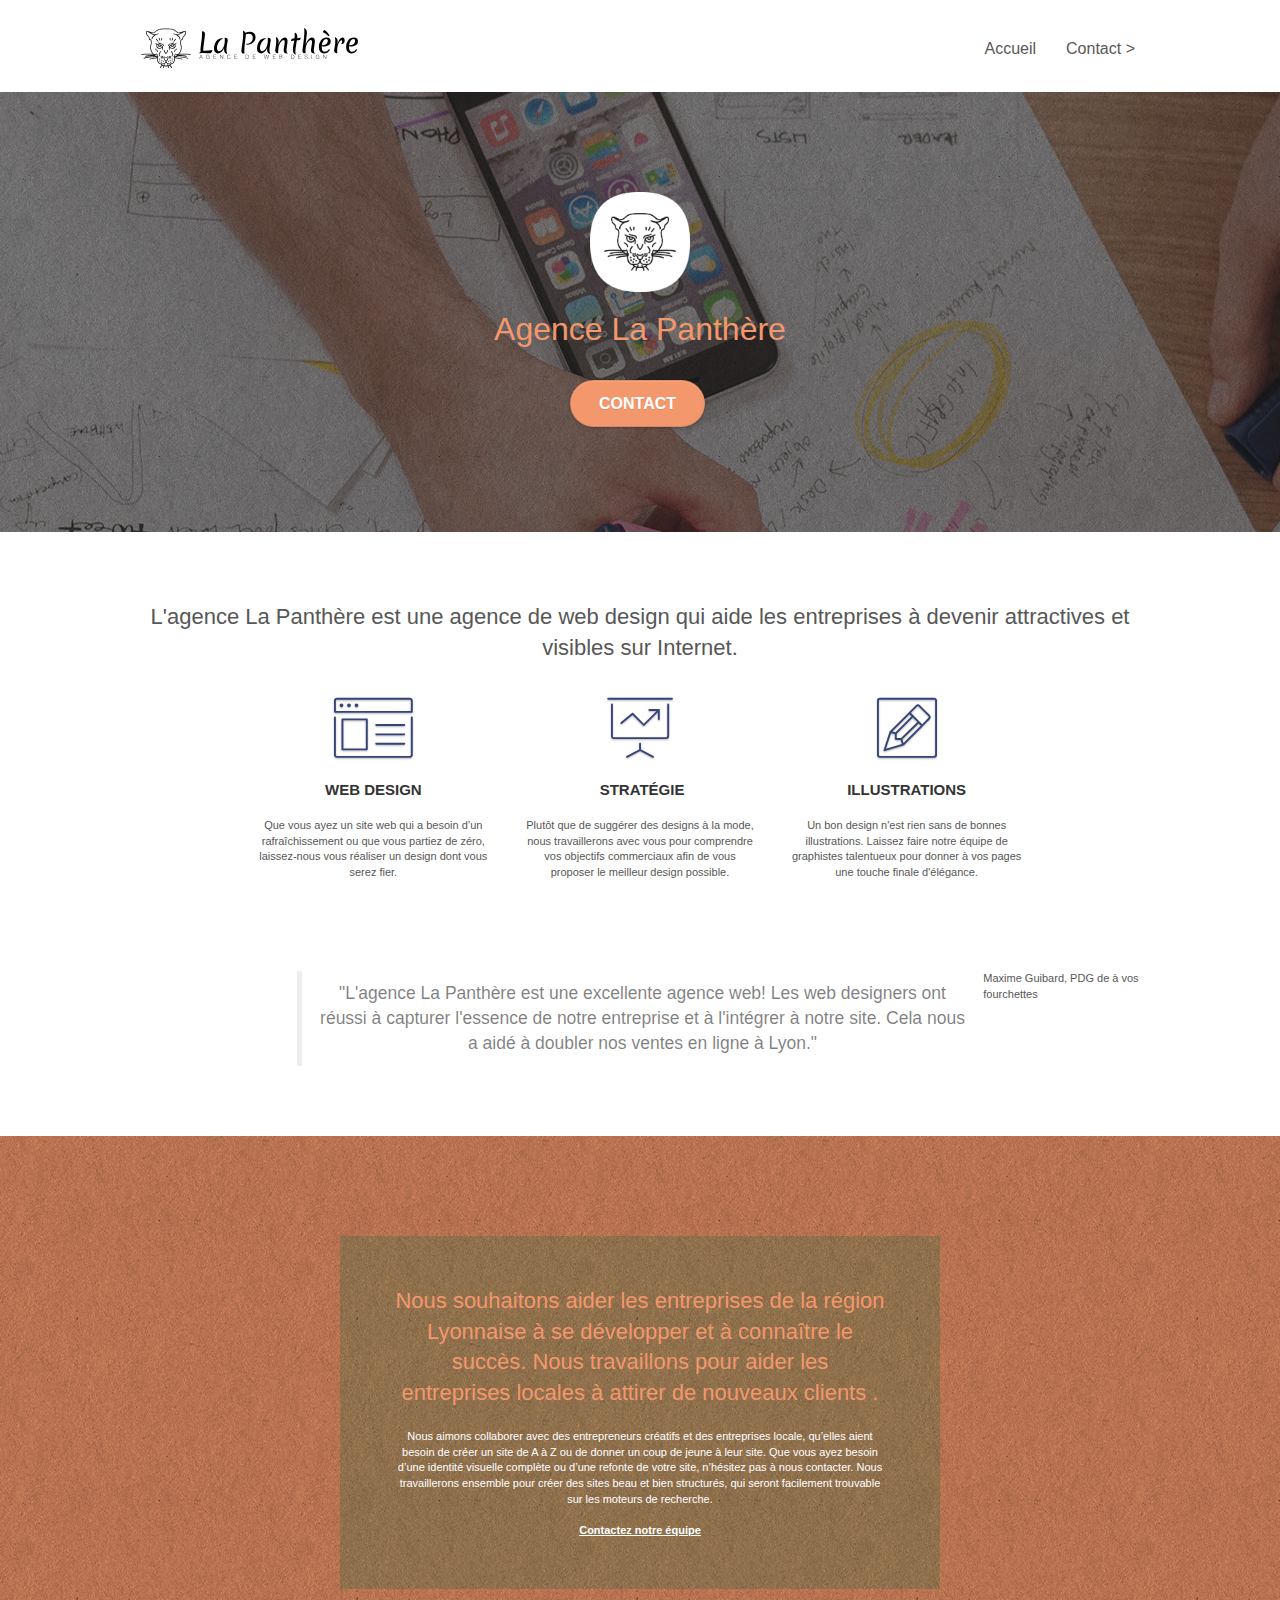
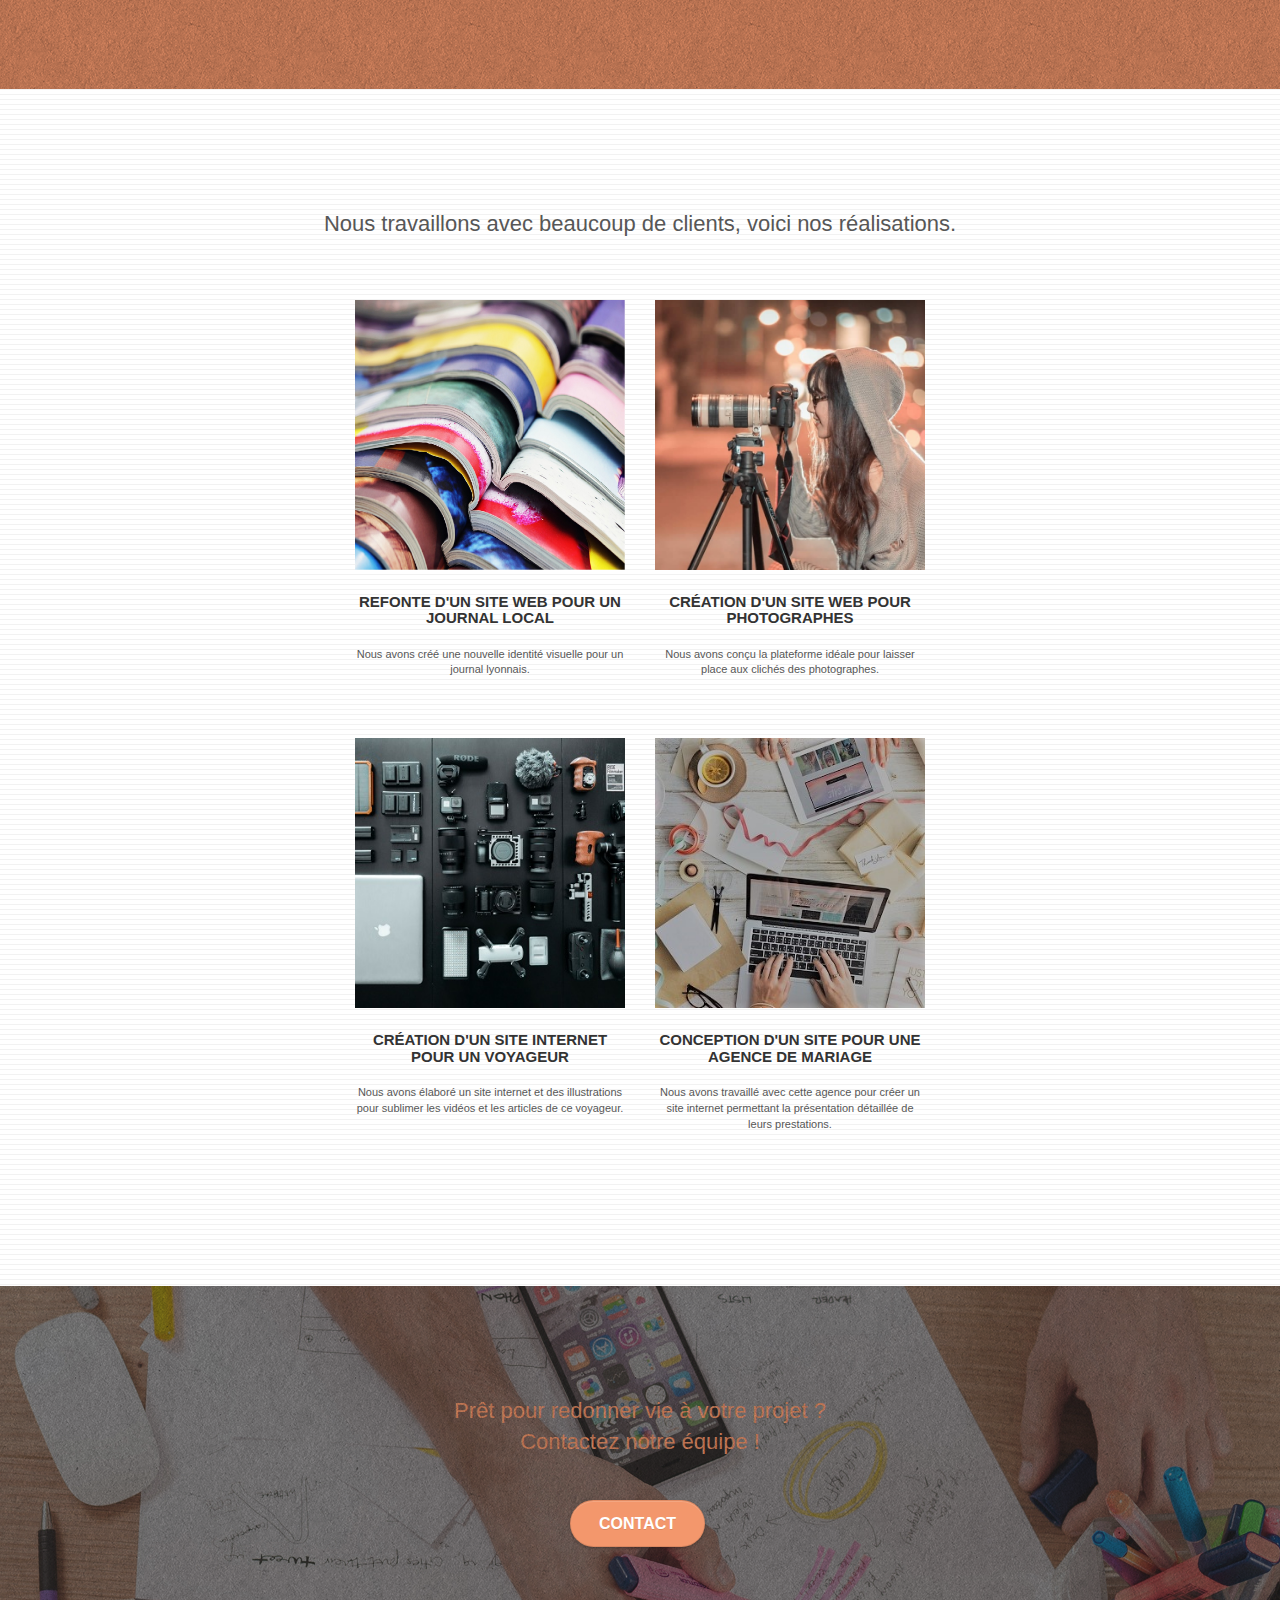
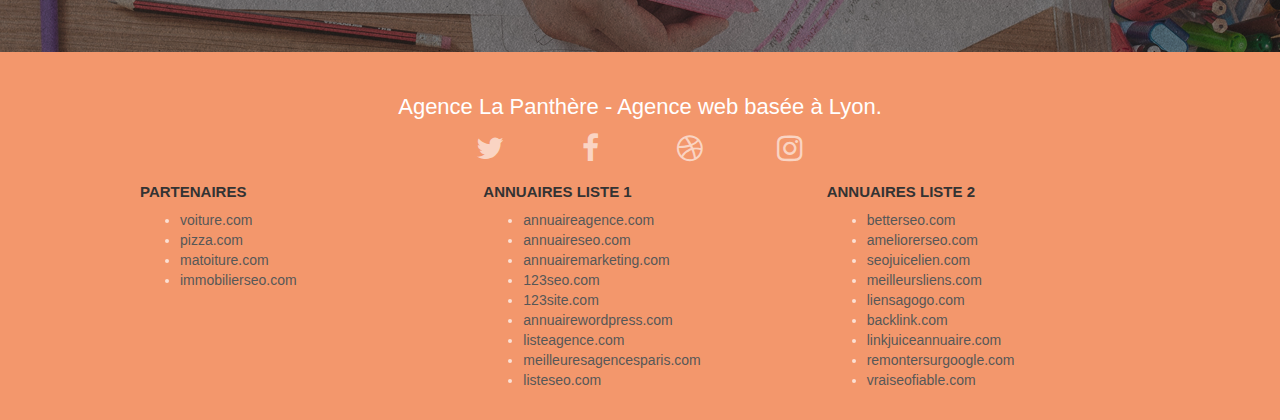
==== commit 2a435138: "Balises H et balises de textes" ====
--- a/index.html
+++ b/index.html
@@ -88,10 +88,11 @@
 			<section class="bloc bgc-white l-bloc" id="bloc-2-services">
 				<div class="container bloc-md">
 					<div class="row">
-						<div class="col-sm-12 text-center">
-							<img alt="agence web, agence web paris, web design paris, stratégie web"
-								src="img/title.png" />
-						</div>
+						<h2 class="col-sm-12 text-center">
+							L'agence La Panthère est une agence de web design qui aide les entreprises à devenir
+							attractives et visibles sur Internet.
+						</h2>
+
 					</div>
 					<div class="row voffset-lg med-width-whitespace">
 						<div class="col-sm-4">
@@ -133,11 +134,12 @@
 						</div>
 					</div>
 					<div class="row voffset-lg voffset">
-						<div class="col-xs-12 col-md-8 col-md-offset-2 text-center">
-							<img alt="agence web, agence web paris, web design paris, stratégie web"
-								src="img/citation.png" />
-
-						</div>
+						<blockquote class="col-xs-12 col-md-8 col-md-offset-2 text-center">
+							"L'agence La Panthère est une excellente agence web! Les web designers ont réussi à capturer
+							l'essence de notre entreprise et à l'intégrer à notre site. Cela nous a aidé à doubler nos
+							ventes en ligne à Lyon."
+						</blockquote>
+						<p> Maxime Guibard, PDG de à vos fourchettes </p>
 					</div>
 				</div>
 			</section>
@@ -174,10 +176,10 @@
 			<section class="bloc bgc-white bg-lines-h2-bg bg-repeat l-bloc" id="bloc-4-portfolio">
 				<div class="container bloc-lg">
 					<div class="row">
-						<div class="col-sm-12 text-center">
-							<img alt="agence web, agence web paris, web design paris, stratégie web"
-								src="img/title2.png" />
-						</div>
+						<h2 class="col-sm-12 text-center">
+							Nous travaillons avec beaucoup de clients, voici nos réalisations.
+						</h2>
+
 					</div>
 					<div class="row tight-width-whitespace portfolio-row">
 						<div class="col-sm-6">
@@ -262,9 +264,10 @@
 			<div class="container bloc-sm">
 				<div class="row">
 					<div class="col-sm-12">
-						<p class="text-center white">
+						<h2 class="text-center white">
 							Agence La Panthère - Agence web basée à Lyon.<br>
-						</p>
+						</h2>
+
 						<div class="row row-no-gutters social">
 							<div class="col-sm-3">
 								<div class="text-center">
@@ -291,7 +294,7 @@
 						</div>
 						<div class="row">
 							<div class="col-sm-4">
-								<h2>Partenaires</h2>
+								<h3>Partenaires</h3>
 								<ul>
 									<li><a href="#" rel="nofollow, noindex">voiture.com</a></li>
 									<li><a href="#" rel="nofollow, noindex">pizza.com</a></li>
@@ -300,7 +303,7 @@
 								</ul>
 							</div>
 							<div class="col-sm-4">
-								<h2>Annuaires liste 1</h2>
+								<h3>Annuaires liste 1</h3>
 								<ul>
 									<li><a href="#" rel="nofollow, noindex">annuaireagence.com</a></li>
 									<li><a href="#" rel="nofollow, noindex">annuaireseo.com</a></li>
@@ -314,7 +317,7 @@
 								</ul>
 							</div>
 							<div class="col-sm-4">
-								<h2>Annuaires liste 2</h2>
+								<h3>Annuaires liste 2</h3>
 								<ul>
 									<li><a href="#" rel="nofollow, noindex">betterseo.com</a></li>
 									<li><a href="#" rel="nofollow, noindex">ameliorerseo.com</a></li>
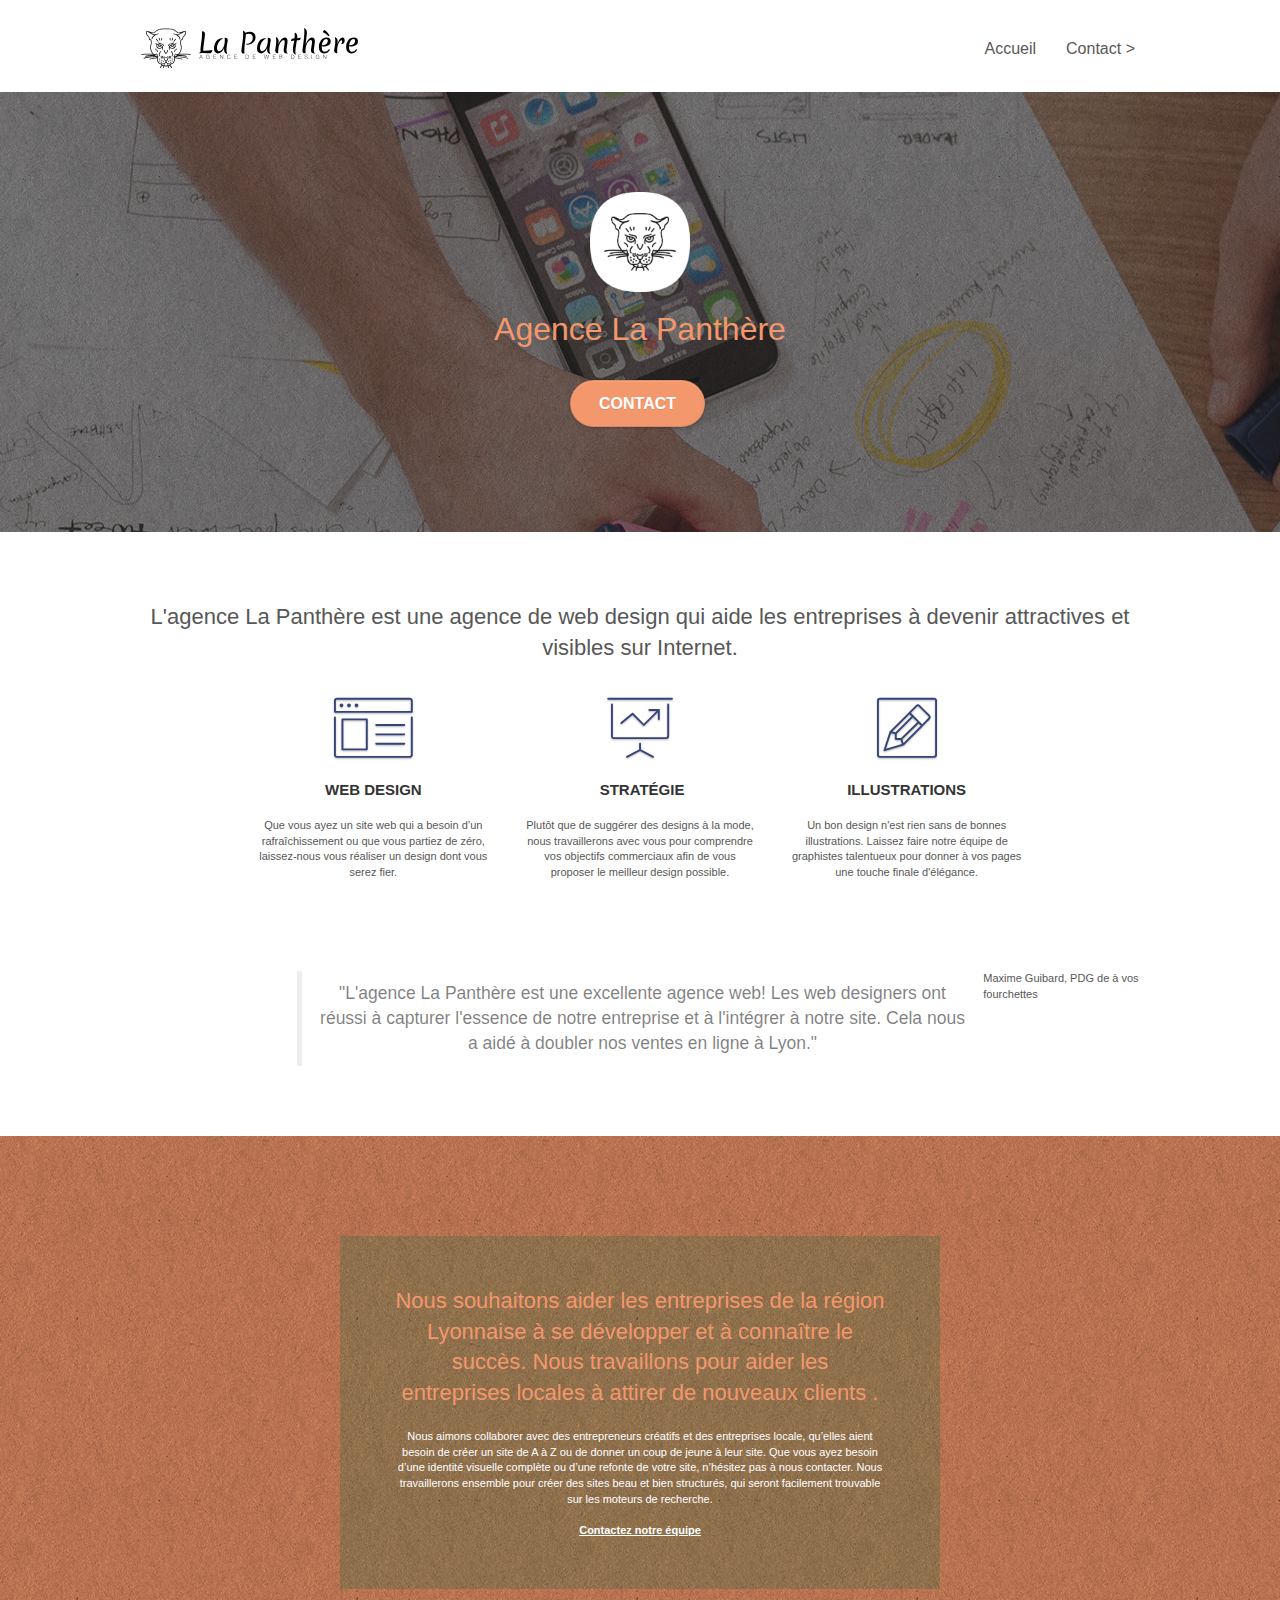
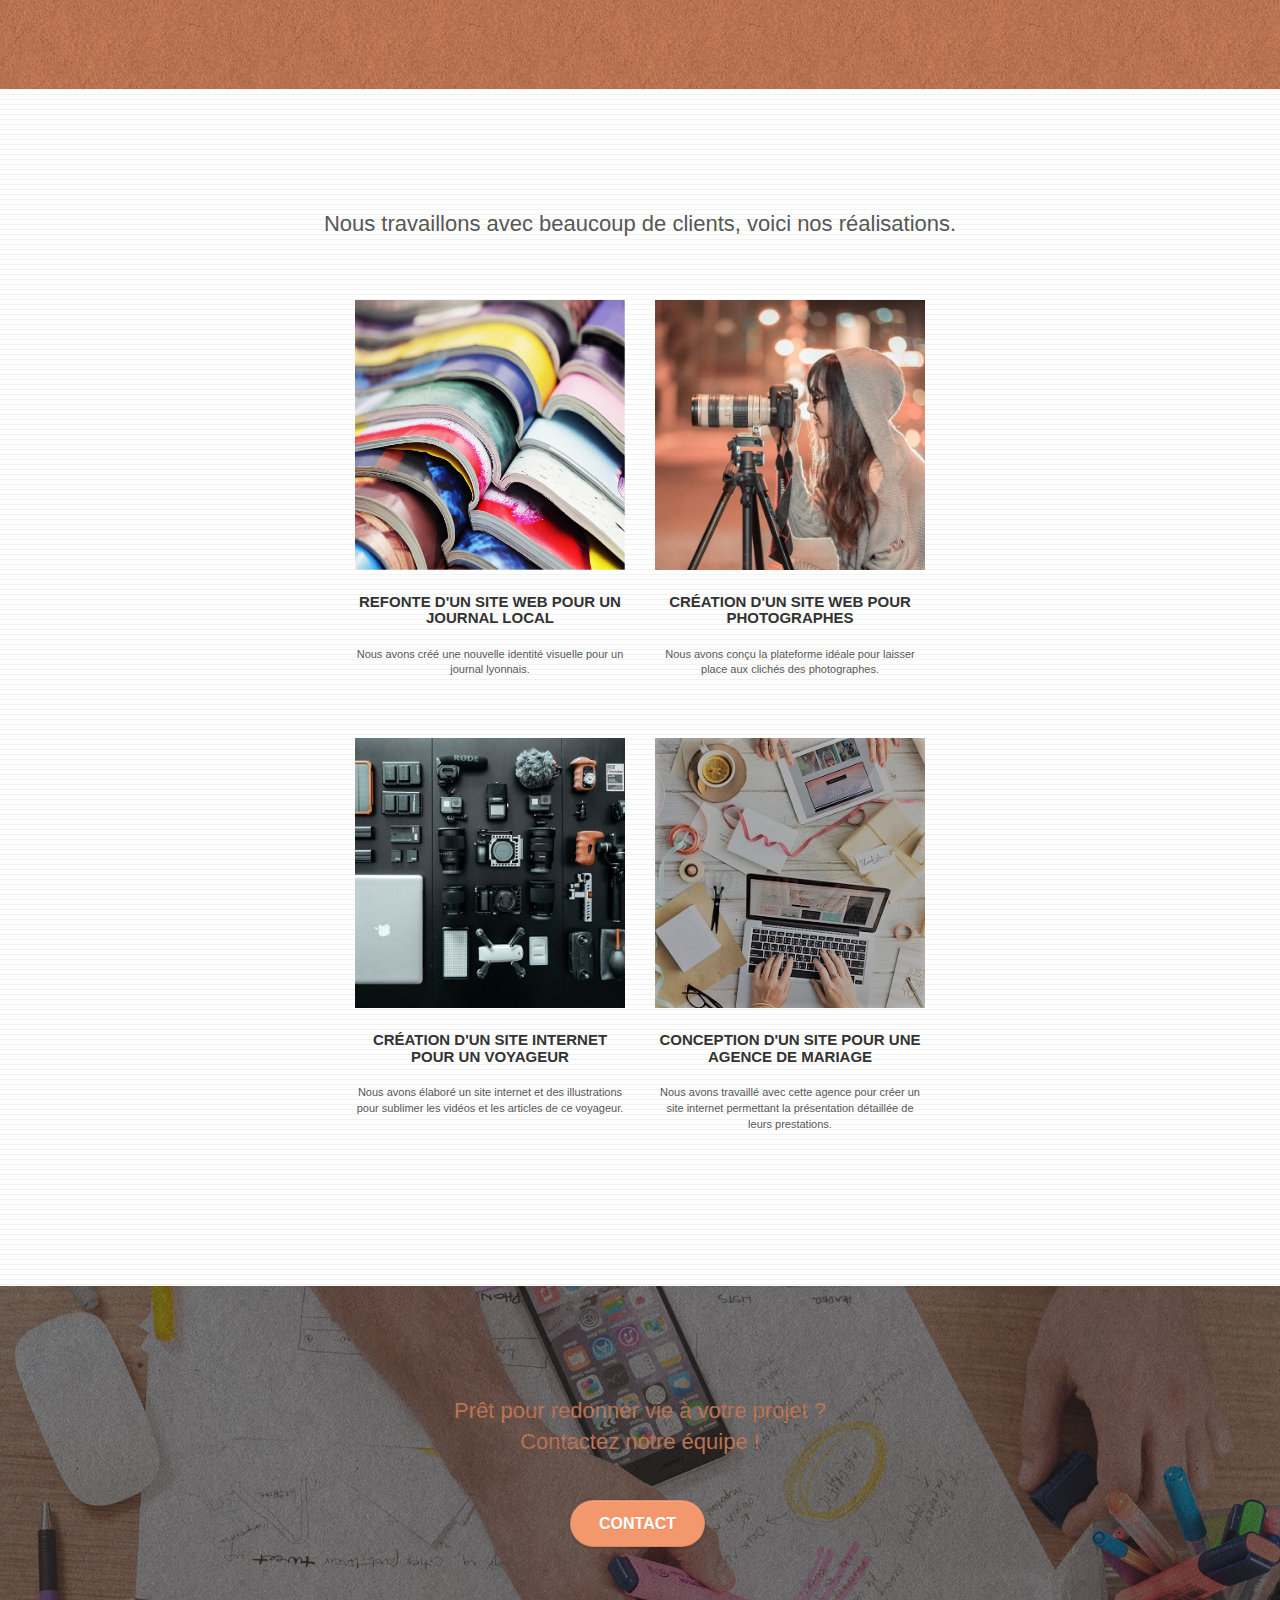
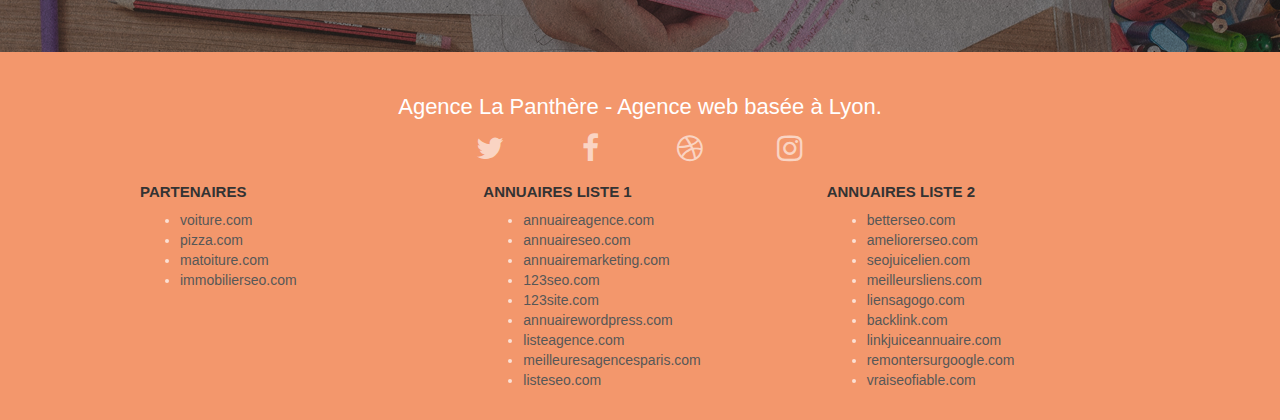
==== commit 94b12193: "Format et noms images" ====
--- a/index.html
+++ b/index.html
@@ -3,7 +3,8 @@
 
 <head>
 	<meta charset="utf-8">
-	<meta name="description" content="">
+	<meta name="description"
+		content="L'agence La Panthère est une agence de web design qui aide les entreprises à devenir attractives et visibles sur Internet">
 	<meta name="viewport" content="width=device-width, initial-scale=1.0, viewport-fit=cover">
 	<link rel="shortcut icon" type="image/png" href="favicon.jpg">
 
@@ -38,8 +39,9 @@
 
 				<nav class="navbar row">
 					<div class="navbar-header">
-						<a class="navbar-brand" href="index.html"><img src="img/agence-la-panthere-monochrome.svg"
-								alt="paris web design logo agence web meilleure agence" height="40" /></a>
+						<a class="navbar-brand" href="index.html">
+							<img src="img/agence-la-panthere-monochrome.svg" alt="logo agence La Panthère"
+								height="40" /></a>
 						<button id="nav-toggle" type="button" class="ui-navbar-toggle navbar-toggle"
 							data-toggle="collapse" data-target=".navbar-1">
 							<span class="sr-only">Toggle navigation</span><span class="icon-bar"></span><span
@@ -69,8 +71,8 @@
 				<div class="container bloc-lg">
 					<div class="row tight-width-whitespace">
 						<div class="col-sm-12">
-							<img src="img/logo.png" class="center-block image-resize-mode" width="100"
-								alt="Agence La Panthère, agence web paris, création logo paris" />
+							<img src="img/logo.webp" class="center-block image-resize-mode" width="100"
+								alt="Agence La Panthère logo sans texte" />
 							<h1 class="text-center hero-bloc-text tc-white ">
 								Agence La Panthère
 							</h1>
@@ -183,10 +185,9 @@
 					</div>
 					<div class="row tight-width-whitespace portfolio-row">
 						<div class="col-sm-6">
-							<a href="#" data-lightbox="img/1.jpg" data-gallery-id="gallery-1"
+							<a href="#" data-lightbox="img/journaux.webp" data-gallery-id="gallery-1"
 								data-caption="Refonte d'un site web pour un journal local" data-frame="snapshot-lb"><img
-									src="img/1.jpg"
-									alt="paris web design logo agence web meilleure agence et refonte site web journal"
+									src="img/journaux.webp" alt="journaux en papier"
 									class="img-responsive portfolio-thumb" /></a>
 							<h3 class="mg-md text-center">
 								Refonte d'un site web pour un journal local
@@ -196,10 +197,10 @@
 							</p>
 						</div>
 						<div class="col-sm-6">
-							<a href="#" data-lightbox="img/2.jpg" data-gallery-id="gallery-1"
+							<a href="#" data-lightbox="img/photographe.webp" data-gallery-id="gallery-1"
 								data-caption="Création d'un site web pour photographes" data-frame="snapshot-lb"><img
-									src="img/2.jpg" class="img-responsive portfolio-thumb"
-									alt="paris web design logo agence web meilleure agence, Création d'un site web pour photographes" /></a>
+									src="img/photographe.webp" class="img-responsive portfolio-thumb"
+									alt="une photographe" /></a>
 							<h3 class="mg-md text-center">
 								Création d'un site web pour photographes
 							</h3>
@@ -210,10 +211,10 @@
 					</div>
 					<div class="row tight-width-whitespace portfolio-row">
 						<div class="col-sm-6">
-							<a href="#" data-lightbox="img/3.bmp" data-gallery-id="gallery-1"
+							<a href="#" data-lightbox="img/materiel.webp" data-gallery-id="gallery-1"
 								data-caption="Création d'un site internet pour un voyageur"
-								data-frame="snapshot-lb"><img src="img/3.bmp" class="img-responsive portfolio-thumb"
-									alt="paris web design logo agence web meilleure agence, Création d'un site web pour voyageur" /></a>
+								data-frame="snapshot-lb"><img src="img/materiel.webp"
+									class="img-responsive portfolio-thumb" alt="matériel de photographie" /></a>
 							<h3 class="mg-md text-center">
 								Création d'un site internet pour un voyageur
 							</h3>
@@ -223,10 +224,10 @@
 							</p>
 						</div>
 						<div class="col-sm-6">
-							<a href="#" data-lightbox="img/4.bmp" data-gallery-id="gallery-1"
+							<a href="#" data-lightbox="img/espace_travail.webp" data-gallery-id="gallery-1"
 								data-caption="Conception d'un site pour une agence de mariage"
-								data-frame="snapshot-lb"><img src="img/4.bmp" class="img-responsive portfolio-thumb"
-									alt="paris web design logo agence web meilleure agence, Création d'un site web pour agence de mariage" /></a>
+								data-frame="snapshot-lb"><img src="img/espace_travail.webp"
+									class="img-responsive portfolio-thumb" alt="espace de travail" /></a>
 							<h3 class="mg-md text-center">
 								Conception d'un site pour une agence de mariage
 							</h3>
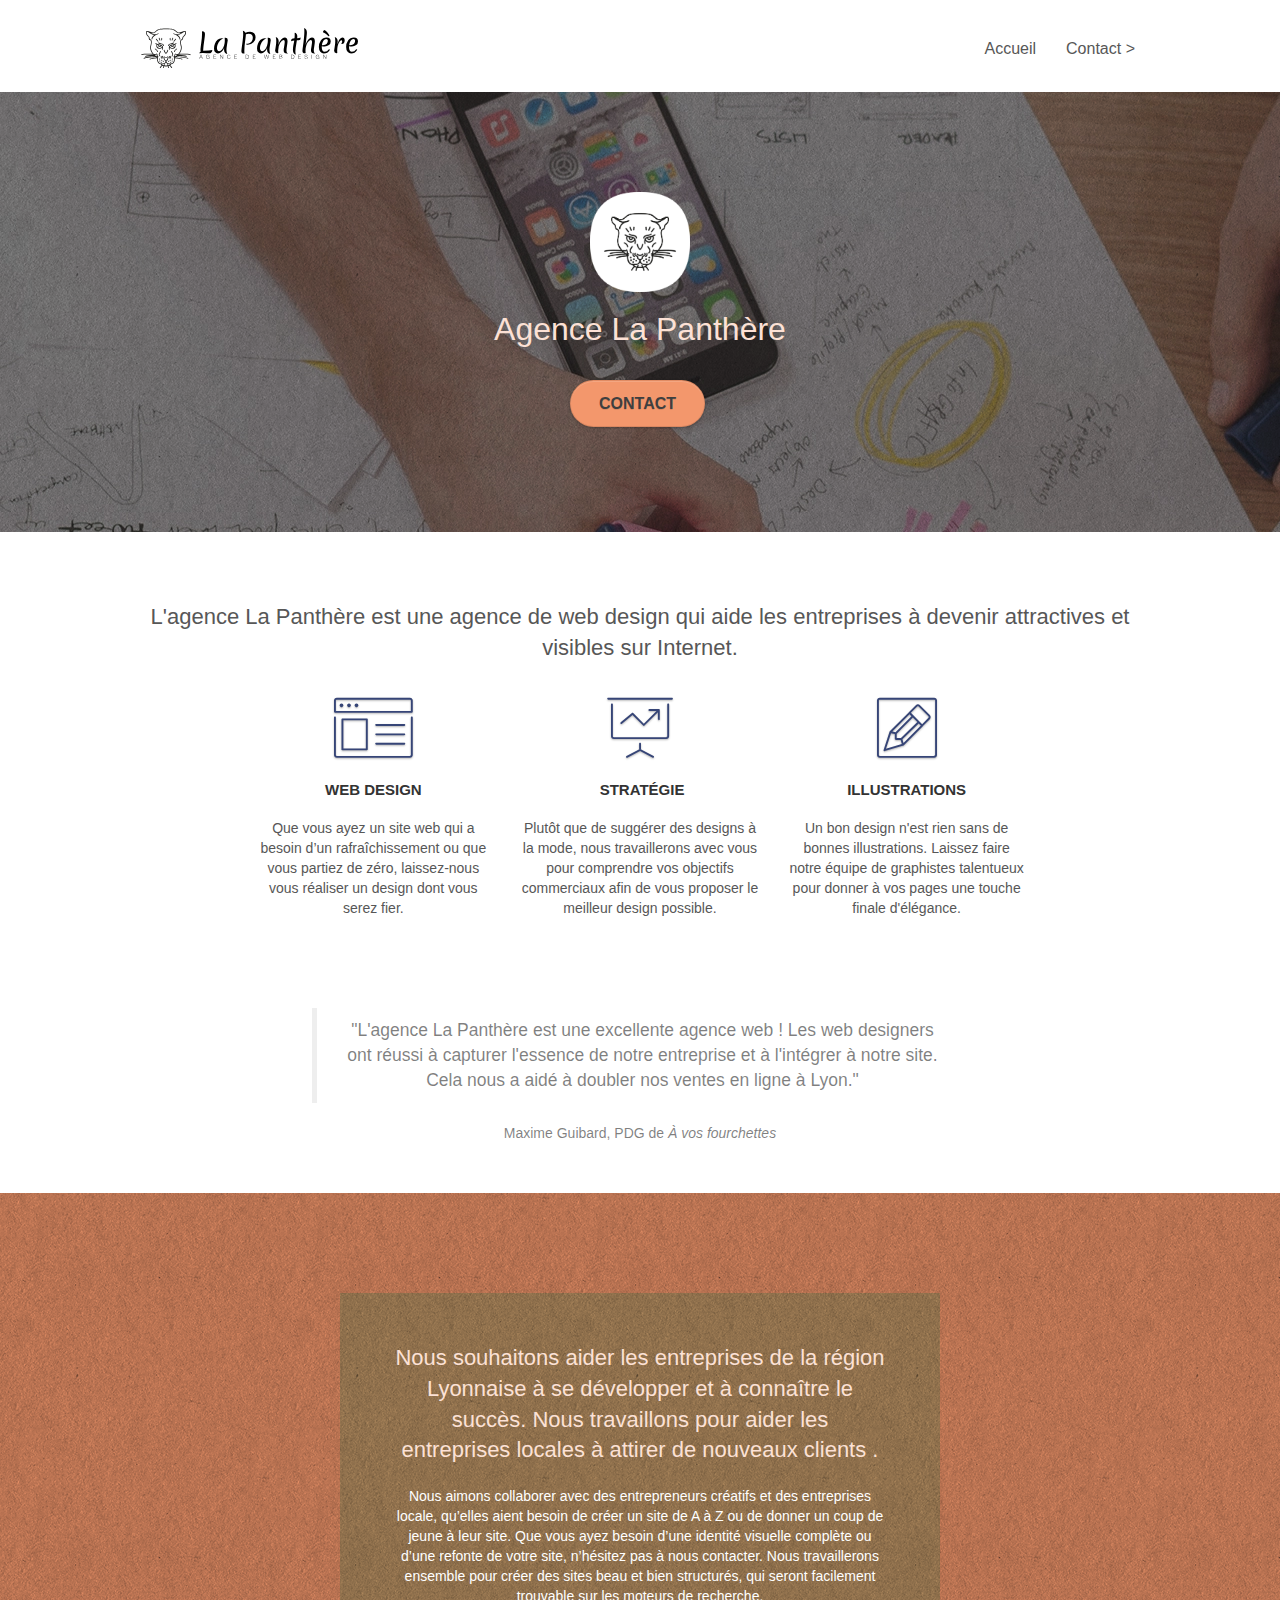
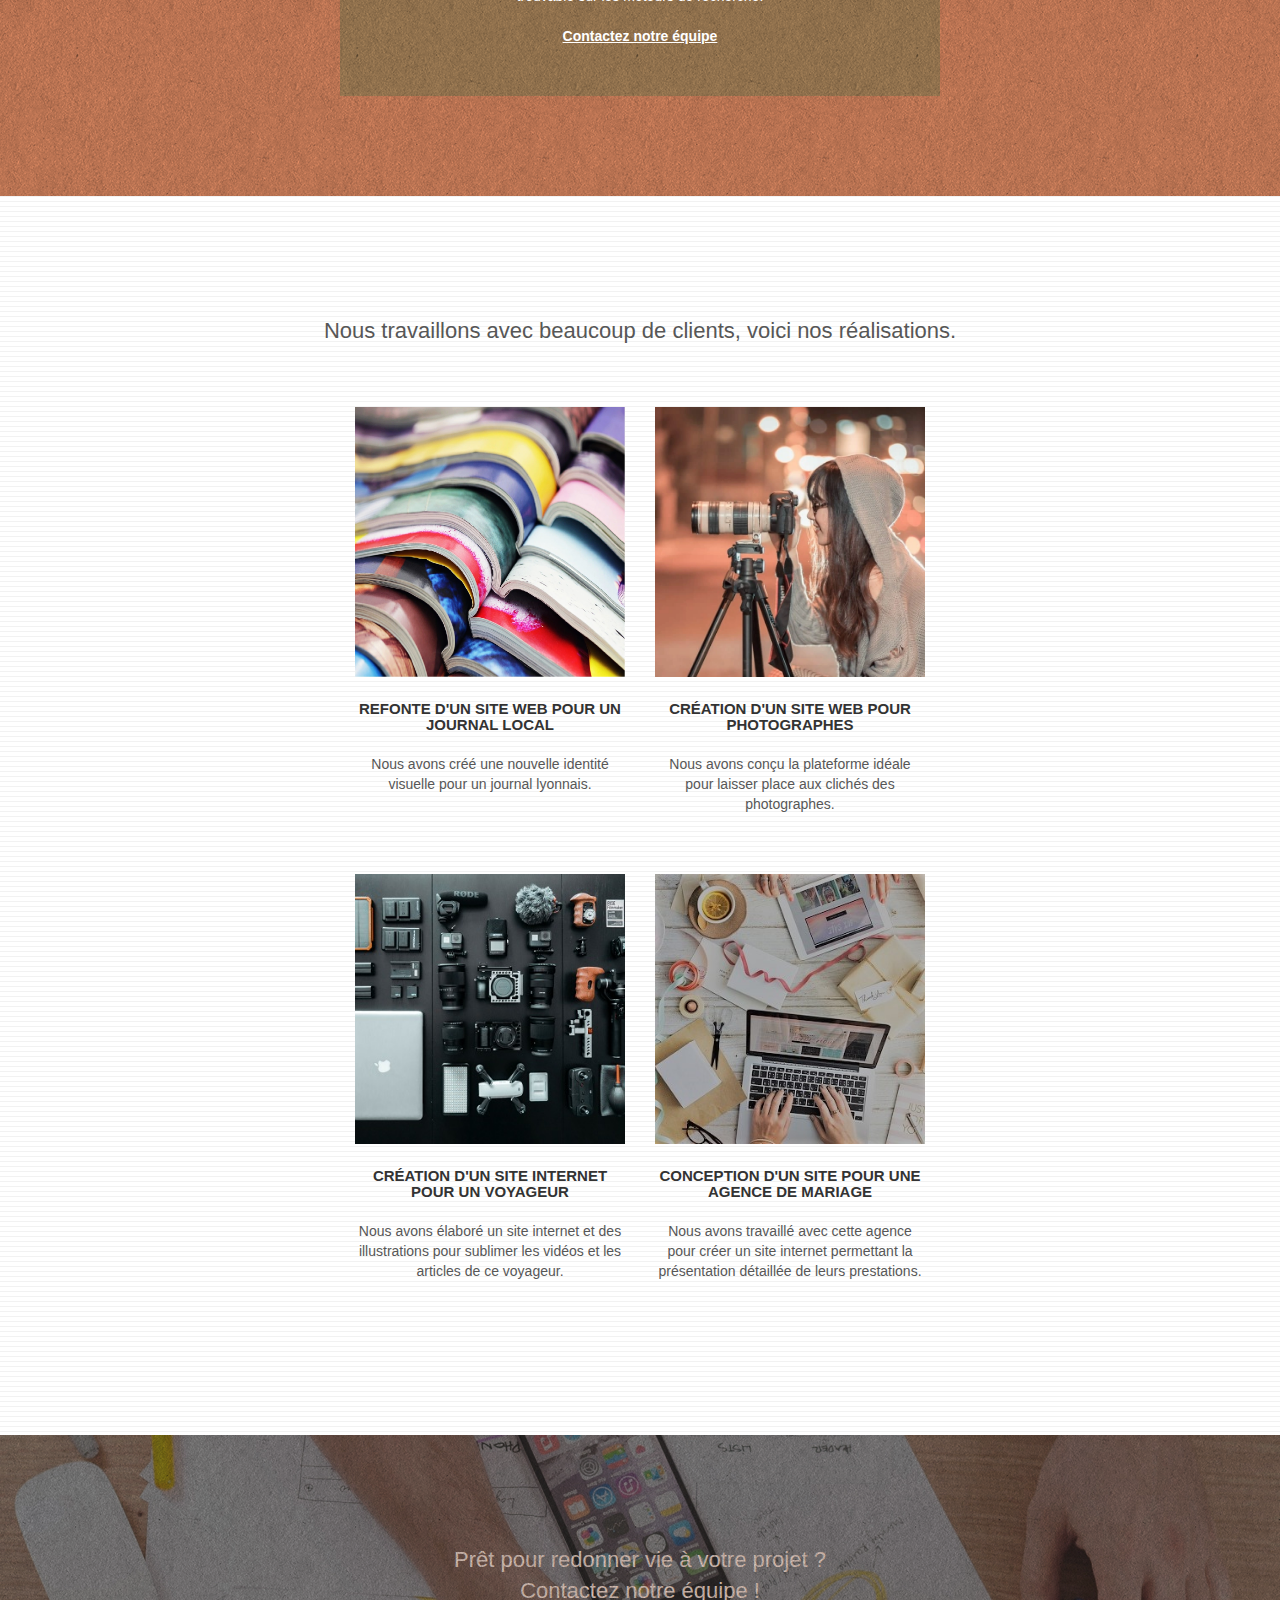
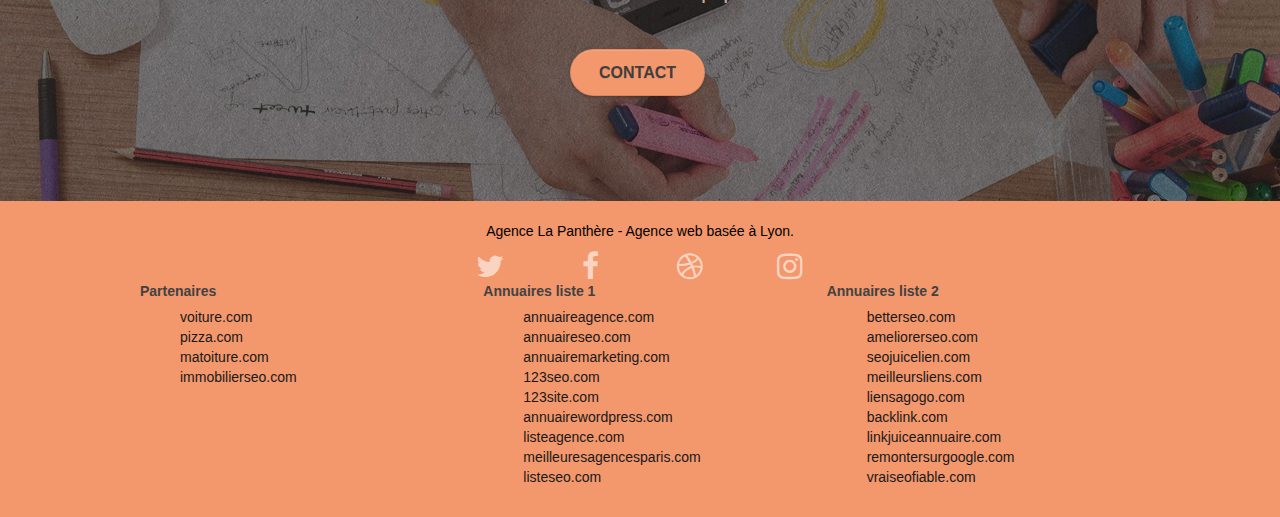
==== commit e7400968: "Reste des corrections" ====
--- a/index.html
+++ b/index.html
@@ -6,19 +6,19 @@
 	<meta name="description"
 		content="L'agence La Panthère est une agence de web design qui aide les entreprises à devenir attractives et visibles sur Internet">
 	<meta name="viewport" content="width=device-width, initial-scale=1.0, viewport-fit=cover">
-	<link rel="shortcut icon" type="image/png" href="favicon.jpg">
-
-	<link rel="stylesheet" type="text/css" href="./css/bootstrap.css">
-	<link rel="stylesheet" type="text/css" href="style.css">
-	<link rel="stylesheet" type="text/css" href="./css/font-awesome.css">
-	<link rel="stylesheet" type="text/css" href="./css/et-line.css">
-
-
-	<script src="./js/jquery-2.1.0.js"></script>
-	<script src="./js/bootstrap.js"></script>
-	<script src="./js/blocs.js"></script>
-	<script src="./js/jquery.touchSwipe.js" defer></script>
-	<script src="./js/gmaps.js"></script>
+	<link rel="shortcut icon" type="image/webp" href="img/favicon.webp">
+
+	<link rel="stylesheet" type="text/css" href="./css/bootstrap.min.css">
+	<link rel="stylesheet" type="text/css" href="style.min.css">
+	<link rel="stylesheet" type="text/css" href="./css/font-awesome.min.css">
+	<link rel="stylesheet" type="text/css" href="./css/et-line.min.css">
+
+
+	<script src="./js/jquery-2.1.0.min.js"></script>
+	<script src="./js/bootstrap.min.js"></script>
+	<script src="./js/blocs.min.js"></script>
+	<script src="./js/jquery.touchSwipe.min.js" defer></script>
+	<script src="./js/gmaps.min.js"></script>
 
 	<title>La Panthère Accueil</title>
 
@@ -136,12 +136,16 @@
 						</div>
 					</div>
 					<div class="row voffset-lg voffset">
-						<blockquote class="col-xs-12 col-md-8 col-md-offset-2 text-center">
-							"L'agence La Panthère est une excellente agence web! Les web designers ont réussi à capturer
-							l'essence de notre entreprise et à l'intégrer à notre site. Cela nous a aidé à doubler nos
-							ventes en ligne à Lyon."
-						</blockquote>
-						<p> Maxime Guibard, PDG de à vos fourchettes </p>
+						<div class="col-xs-12 col-md-8 col-md-offset-2 text-center">
+							<figure>
+								<blockquote class="quote">"L'agence La Panthère est une excellente agence web ! Les
+									web designers ont réussi à capturer l'essence de notre
+									entreprise et à l'intégrer à notre site. Cela nous a aidé à
+									doubler nos ventes en ligne à Lyon."
+								</blockquote>
+								<figcaption>Maxime Guibard, PDG de <cite>À vos fourchettes</cite></figcaption>
+							</figure>
+						</div>
 					</div>
 				</div>
 			</section>
@@ -265,37 +269,40 @@
 			<div class="container bloc-sm">
 				<div class="row">
 					<div class="col-sm-12">
-						<h2 class="text-center white">
+						<p class="text-center black">
 							Agence La Panthère - Agence web basée à Lyon.<br>
-						</h2>
+						</p>
 
 						<div class="row row-no-gutters social">
 							<div class="col-sm-3">
 								<div class="text-center">
-									<a class="social" href="index.html"><span class="fa fa-twitter icon-md"></span></a>
+									<a class="social" aria-label="Twitter" href="index.html"><span
+											class="fa fa-twitter icon-md"></span></a>
 								</div>
 							</div>
 							<div class="col-sm-3">
 								<div class="text-center">
-									<a class="social" href="index.html"><span class="fa fa-facebook icon-md"></span></a>
+									<a class="social" aria-label="Facebook" href="index.html"><span
+											class="fa fa-facebook icon-md"></span></a>
 								</div>
 							</div>
 							<div class="col-sm-3">
 								<div class="text-center">
-									<a class="social" href="index.html"><span class="fa fa-dribbble icon-md"></span></a>
+									<a class="social" aria-label="Dribble" href="index.html"><span
+											class="fa fa-dribbble icon-md"></span></a>
 								</div>
 							</div>
 							<div class="col-sm-3">
 								<div class="text-center">
-									<a class="social" href="index.html"><span
+									<a class="social" aria-label="Instagram" href="index.html"><span
 											class="fa fa-instagram icon-md"></span></a>
 								</div>
 							</div>
 
 						</div>
-						<div class="row">
+						<div class="row footer-links">
 							<div class="col-sm-4">
-								<h3>Partenaires</h3>
+								<h2>Partenaires</h2>
 								<ul>
 									<li><a href="#" rel="nofollow, noindex">voiture.com</a></li>
 									<li><a href="#" rel="nofollow, noindex">pizza.com</a></li>
@@ -304,7 +311,7 @@
 								</ul>
 							</div>
 							<div class="col-sm-4">
-								<h3>Annuaires liste 1</h3>
+								<h2>Annuaires liste 1</h2>
 								<ul>
 									<li><a href="#" rel="nofollow, noindex">annuaireagence.com</a></li>
 									<li><a href="#" rel="nofollow, noindex">annuaireseo.com</a></li>
@@ -318,7 +325,7 @@
 								</ul>
 							</div>
 							<div class="col-sm-4">
-								<h3>Annuaires liste 2</h3>
+								<h2>Annuaires liste 2</h2>
 								<ul>
 									<li><a href="#" rel="nofollow, noindex">betterseo.com</a></li>
 									<li><a href="#" rel="nofollow, noindex">ameliorerseo.com</a></li>
--- a/style.min.css
+++ b/style.min.css
@@ -0,0 +1 @@
+body{margin:0;padding:0;background:#fff;overflow-x:hidden;-webkit-font-smoothing:antialiased;-moz-osx-font-smoothing:grayscale}a,button{transition:all .3s ease-in-out;outline:0!important}a:hover{text-decoration:none;cursor:pointer}#page-loading-blocs-notifaction{position:fixed;top:0;bottom:0;width:100%;z-index:100000;background:#fff url(img/pageload-spinner.gif) no-repeat center center}.bloc{width:100%;clear:both;background:50% 50% no-repeat;padding:0 50px;-webkit-background-size:cover;-moz-background-size:cover;-o-background-size:cover;background-size:cover;position:relative}.bloc .container{padding-left:0;padding-right:0}.bloc-lg{padding:100px 50px}.bloc-md{padding:50px}.bloc-sm{padding:20px 50px}.bg-b-edge,.bg-bl-edge,.bg-br-edge,.bg-center,.bg-l-edge,.bg-r-edge,.bg-repeat,.bg-t-edge,.bg-tl-edge,.bg-tr-edge{-webkit-background-size:auto!important;-moz-background-size:auto!important;-o-background-size:auto!important;background-size:auto!important}.bg-repeat{background:repeat}.bg-t-edge{background:top no-repeat}.bloc-bg-texture::before{content:"";background-size:2px 2px;position:absolute;top:0;bottom:0;left:0;right:0}.texture-paper::before{background:url(img/texture-paper.webp);background-size:280px 280px}.b-parallax{background-attachment:fixed}.d-bloc{color:rgba(255,255,255,.7)}.d-bloc button:hover{color:rgba(255,255,255,.9)}.d-bloc .icon-round,.d-bloc .icon-rounded,.d-bloc .icon-semi-rounded-a,.d-bloc .icon-semi-rounded-b,.d-bloc .icon-square{border-color:rgba(255,255,255,.9)}.d-bloc .divider-h span{border-color:rgba(255,255,255,.2)}.d-bloc .a-btn,.d-bloc .navbar a,.d-bloc .navbar-brand,.d-bloc a .icon-lg,.d-bloc a .icon-md,.d-bloc a .icon-sm,.d-bloc a .icon-xl,.d-bloc h1 a,.d-bloc h2 a,.d-bloc h3 a,.d-bloc h4 a,.d-bloc h5 a,.d-bloc h6 a,.d-bloc p a{color:rgba(255,255,255,.6)}.d-bloc .a-btn:hover,.d-bloc .navbar a:hover,.d-bloc .navbar-brand:hover,.d-bloc a:hover .icon-lg,.d-bloc a:hover .icon-md,.d-bloc a:hover .icon-sm,.d-bloc a:hover .icon-xl,.d-bloc h1 a:hover,.d-bloc h2 a:hover,.d-bloc h3 a:hover,.d-bloc h4 a:hover,.d-bloc h5 a:hover,.d-bloc h6 a:hover,.d-bloc p a:hover{color:rgba(255,255,255,1)}.d-bloc .navbar-toggle .icon-bar{background:rgba(255,255,255,1)}.d-bloc .btn-wire,.d-bloc .btn-wire:hover{color:rgba(255,255,255,1);border-color:rgba(255,255,255,1)}.d-bloc .panel{color:rgba(0,0,0,.5)}.d-bloc .panel button:hover{color:rgba(0,0,0,.7)}.d-bloc .panel icon{border-color:rgba(0,0,0,.7)}.d-bloc .panel .divider-h span{border-color:rgba(0,0,0,.1)}.d-bloc .panel .a-btn{color:rgba(0,0,0,.6)}.d-bloc .panel .a-btn:hover{color:rgba(0,0,0,1)}.d-bloc .panel .btn-wire,.d-bloc .panel .btn-wire:hover{color:rgba(0,0,0,.7);border-color:rgba(0,0,0,.3)}.d-bloc .panel,.l-bloc{color:rgba(0,0,0,.5)}.d-bloc .panel button:hover,.l-bloc button:hover{color:rgba(0,0,0,.7)}.l-bloc .icon-round,.l-bloc .icon-rounded,.l-bloc .icon-semi-rounded-a,.l-bloc .icon-semi-rounded-b,.l-bloc .icon-square{border-color:rgba(0,0,0,.7)}.d-bloc .panel .divider-h span,.l-bloc .divider-h span{border-color:rgba(0,0,0,.1)}.d-bloc .panel .a-btn,.l-bloc .a-btn,.l-bloc .navbar a,.l-bloc .navbar-brand,.l-bloc a .icon-lg,.l-bloc a .icon-md,.l-bloc a .icon-sm,.l-bloc a .icon-xl,.l-bloc h1 a,.l-bloc h2 a,.l-bloc h3 a,.l-bloc h4 a,.l-bloc h5 a,.l-bloc h6 a,.l-bloc p a{color:rgba(0,0,0,.6)}.d-bloc .panel .a-btn:hover,.l-bloc .a-btn:hover,.l-bloc .navbar a:hover,.l-bloc .navbar-brand:hover,.l-bloc a:hover .icon-lg,.l-bloc a:hover .icon-md,.l-bloc a:hover .icon-sm,.l-bloc a:hover .icon-xl,.l-bloc h1 a:hover,.l-bloc h2 a:hover,.l-bloc h3 a:hover,.l-bloc h4 a:hover,.l-bloc h5 a:hover,.l-bloc h6 a:hover,.l-bloc p a:hover{color:rgba(0,0,0,1)}.l-bloc .navbar-toggle .icon-bar{color:rgba(0,0,0,.6)}.d-bloc .panel .btn-wire,.d-bloc .panel .btn-wire:hover,.l-bloc .btn-wire,.l-bloc .btn-wire:hover{color:rgba(0,0,0,.7);border-color:rgba(0,0,0,.3)}.voffset{margin-top:30px}.voffset-lg{margin-top:80px}.row-no-gutters{margin-right:0;margin-left:0}.row.row-no-gutters>[class*=" col-"],.row.row-no-gutters>[class^=col-]{padding-right:0;padding-left:0}#bloc-1-hero h1{font-size:32px}.navbar{margin-bottom:0;z-index:1}.navbar-brand{height:auto;padding:3px 15px;font-size:25px;font-weight:400;font-weight:600;line-height:44px}.navbar-brand img{max-height:200px;margin:0 5px 0 0;display:inline}.navbar-brand img[src$=svg]{min-width:100px}.nav-center .navbar-brand img{margin:0}.navbar .nav{padding-top:2px;margin-right:-16px;float:right;z-index:1}.nav>li{float:left;margin-top:4px;font-size:16px}.navbar-nav .open .dropdown-menu>li>a{text-align:inherit}.nav>li a:focus,.nav>li a:hover{background:0 0}.navbar-toggle{margin:10px 10px 0 0;border:0}.navbar-toggle:hover{background:0 0!important}.navbar-toggle .icon-bar{background-color:rgba(0,0,0,.5);width:26px}.nav-invert .navbar .nav{float:left}.nav-invert .navbar-brand,.nav-invert .navbar-header{float:right;position:relative;z-index:2}@media (min-width:768px){.site-navigation{position:absolute;top:50%;right:20px;transform:translate(0,-50%);-webkit-transform:translateY(-50%)}.nav>li .dropdown-menu a,.nav>li .dropdown-menu a:hover{color:#484848}.nav-invert .site-navigation{left:0;right:0}.nav-center{text-align:center}.nav-center .navbar-header{width:100%}.nav-center .nav>li,.nav-center .navbar-brand,.nav-center .navbar-header{float:none;display:inline-block}.nav-center .site-navigation{position:relative;width:100%;right:0;margin-right:0;margin-top:20px}.nav-center.mini-nav .navbar-toggle{float:none;margin:10px auto 0}}.nav>li>.dropdown a{background:0 0!important;display:block;padding:14px 15px}nav .caret{margin:0 5px}.dropdown-menu .dropdown-menu{top:-8px;left:100%}.dropdown-menu .dropmenu-flow-right{top:100%;left:0;margin-left:-1px;border-top-left-radius:0;border-top-right-radius:0}.dropdown-menu .dropdown span{border:4px solid #000;border-top-color:transparent;border-right-color:transparent;border-bottom-color:transparent;margin:6px -5px 0 0!important;float:right}.mg-md{margin-top:10px;margin-bottom:20px}.mg-lg{margin-top:10px;margin-bottom:40px}.btn{margin:0 5px 5px 0}.btn.pull-right{margin:0 0 5px 5px}.btn-d,.btn-d:focus,.btn-d:hover{color:#fff;background:rgba(0,0,0,.3)}button{outline:0!important}.btn-rd{border-radius:40px}.btn-clean{border:1px solid rgba(0,0,0,.08);border-bottom-color:rgba(0,0,0,.1);text-shadow:0 1px 0 rgba(0,0,1,.1);box-shadow:0 1px 3px rgba(0,0,1,.25),inset 0 1px 0 0 rgba(255,255,255,.15)}.icon-md{font-size:30px!important}.icon-lg{font-size:60px!important}.sm-shadow{text-shadow:0 1px 2px rgba(0,0,0,.3)}.panel-sq,.panel-sq .panel-footer,.panel-sq .panel-heading{border-radius:0}.panel-rd{border-radius:30px}.panel-rd .panel-heading{border-radius:29px 29px 0 0}.panel-rd .panel-footer{border-radius:0 0 29px 29px}.form-control{border-color:rgba(0,0,0,.1);box-shadow:none}.scrollToTop{width:40px;height:40px;position:fixed;bottom:20px;right:20px;opacity:0;z-index:500;transition:all .3s ease-in-out}.scrollToTop span{margin-top:6px}.showScrollTop{font-size:14px;opacity:1}a[data-lightbox]{position:relative;display:block;text-align:center}a[data-lightbox]:hover::before{content:"+";font-family:HelveticaNeue-Light,"Helvetica Neue Light","Helvetica Neue",Helvetica,Arial;font-size:32px;width:50px;height:50px;margin-left:-25px;border-radius:50%;background:rgba(0,0,0,.6);color:#fff;font-weight:100;z-index:1;position:absolute;top:50%;transform:translateY(-50%);-webkit-transform:translateY(-50%)}a[data-lightbox]:hover img{opacity:.6;-webkit-animation-fill-mode:none;animation-fill-mode:none}#lightbox-modal{display:flex;align-items:center}#lightbox-modal .modal-dialog{width:90%;max-width:900px;margin:0 auto 0}#lightbox-modal .modal-dialog img{max-height:90vh;margin:0 auto}.lightbox-caption{padding:20px;color:#fff;background:rgba(0,0,0,.5);position:absolute;left:15px;right:15px;bottom:5px}.close-lightbox{color:#fff;font-size:30px;position:absolute;top:20px;right:20px;z-index:20;background:rgba(0,0,0,.5);border:none;line-height:30px;padding:0 9px 5px;opacity:.3}.close-lightbox:hover,.next-lightbox:hover,.prev-lightbox:hover{opacity:1;color:#fff}.next-lightbox,.prev-lightbox{font-size:20px;color:rgba(255,255,255,.9);background:rgba(0,0,0,.5);transition:all .2s ease-in-out;position:absolute;top:45%;z-index:1;opacity:.4}.next-lightbox{padding:6px 8px 1px 13px;right:25px}.prev-lightbox{padding:6px 13px 1px 10px;left:25px}.snapshot-lb .modal-body{padding-bottom:45px}.snapshot-lb .lightbox-caption{padding:0;color:rgba(0,0,0,.5);background:0 0}.btn,a,h1,h2,h3,h4,h5,h6,label,p{font-family:helvetica;font-weight:400;color:#575757!important}.container{max-width:1000px}.hero-bloc-text{font-size:38px}.hero-bloc-text-sub{font-size:36px}.statement-bloc-text{line-height:26px;font-style:italic;font-size:20px;text-align:center;font-weight:lighter;max-width:520px;margin:auto auto auto auto}p{font-size:14px}.tight-width-whitespace{max-width:600px;margin:auto auto auto auto}.h1{font-size:20px;font-family:"Open Sans"}.cta-hero{margin-top:22px;color:#fff!important;text-transform:uppercase;padding:12px 28px 12px 28px;font-size:16px;font-weight:700}.social{max-width:400px;margin:auto auto auto auto}h2{font-size:22px;line-height:1.4em}h3{font-size:15px;text-transform:uppercase;font-weight:700;color:#333!important}.med-width-whitespace{max-width:800px;margin:auto auto auto auto;box-shadow:0 0 0 #000}h1{color:#333!important}h4{color:#333!important}.icons{margin-bottom:14px;margin-top:24px}.white{color:#fff!important}.portfolio-thumb{margin-bottom:24px;width:100%}.portfolio-row{margin-bottom:44px;margin-top:50px}.avatar{box-shadow:0 4px 9px rgba(0,0,0,.3)}.black-background{background-color:rgba(165,147,99,.7);padding:40px 40px 40px 40px}.bold-link{font-weight:900;text-decoration:underline!important}.bgc-white{background-color:#fff}.bgc-dark-slate-blue{background-color:#364577}.bgc-atomic-tangerine{background-color:#f3976c}.tc-white{color:#fce1d5!important}.btn-atomic-tangerine{background:#f3976c;color:#3f3f3f!important}.black{color:#000!important}div.footer-links h2{font-size:14px;text-transform:none;font-weight:700;color:#424242!important;margin:0 0 5px}div.footer-links ul{list-style:none}div.footer-links ul a{color:#191919!important}.btn-atomic-tangerine:hover{background:#c27956!important;color:#3f3f3f!important}.ltc-white{color:#fff!important}.ltc-white:hover{color:#ccc!important}.ltc-atomic-tangerine{color:#f3976c!important}.ltc-atomic-tangerine:hover{color:#c27956!important}.icon-dark-slate-blue{color:#364577!important;border-color:#364577!important}.bg-dots-bg{background-image:url(img/dots-bg.webp)}.bg-lines-h2-bg{background-image:url(img/lines-h2-bg.webp)}.bg-banniere{background-image:url(img/agence-la-panthere.webp)}.bg-presentation{background-image:url(img/image-de-presentation.webp)}@media (max-width:1024px){.bloc{padding-left:20px;padding-right:20px}.bloc-tile-2.full-width-bloc .container,.bloc-tile-3.full-width-bloc .container,.bloc-tile-4.full-width-bloc .container,.bloc.full-width-bloc{padding-left:0;padding-right:0}}@media (max-width:992px) and (min-width:768px){.navbar .nav{max-width:80%}.nav-center.navbar .nav{max-width:100%}}@media only screen and (min-device-width:768px) and (max-device-width:1024px) and (orientation:landscape){.b-parallax{background-attachment:scroll}}@media only screen and (min-device-width:1024px) and (max-device-width:1366px) and (-webkit-min-device-pixel-ratio:1.5){.b-parallax{background-attachment:scroll}}@media (max-width:991px){.container{width:100%}.b-parallax{background-attachment:scroll}#hero-bloc,.page-container{overflow-x:hidden;position:relative}.bloc{padding-left:constant(safe-area-inset-left);padding-right:constant(safe-area-inset-right)}.bloc-group,.bloc-group .bloc{display:block;width:100%}.bloc-fill-screen .fill-bloc-bottom-edge,.bloc-fill-screen .fill-bloc-top-edge{padding:0 20px;padding-left:constant(safe-area-inset-left);padding-right:constant(safe-area-inset-right)}}@media (max-width:767px){.page-container{overflow-x:hidden;position:relative}#disqus_thread,h1,h2,h3,h4,h5,h6,p{padding-left:10px!important;padding-right:10px!important}.b-parallax{background-attachment:scroll}.navbar .nav{padding-top:0;border-top:1px solid rgba(0,0,0,.2);float:none!important}.navbar.row{margin-left:0;margin-right:0}.site-navigation{position:inherit;transform:none;-webkit-transform:none;-ms-transform:none}.nav>li{margin-top:0;border-bottom:1px solid rgba(0,0,0,.1);background:rgba(0,0,0,.05);text-align:left;padding-left:15px;width:100%}.nav>li:hover{background:rgba(0,0,0,.08)}.dropdown .dropdown a .caret{float:none;margin:5px 0 0 10px!important;border:4px solid #000;border-bottom-color:transparent;border-right-color:transparent;border-left-color:transparent}#hero-bloc .navbar .nav{background:rgba(0,0,0,.8)}#hero-bloc .navbar .nav a{color:rgba(255,255,255,.6)}.hero{padding:50px 0}.hero-nav{left:-1px;right:-1px}.navbar-collapse{padding:0;overflow-x:hidden;-webkit-box-shadow:none;box-shadow:none}.navbar-brand img{max-height:40px;width:auto}.nav-invert .navbar-header{float:none;width:100%}.nav-invert .navbar-toggle{float:left;margin-left:10px}.bloc{padding-left:0;padding-right:0}.bloc-lg,.bloc-xl,.bloc-xxl{padding:40px 0}.bloc-md,.bloc-sm{padding-left:0;padding-right:0}.bloc-fill-screen .fill-bloc-bottom-edge,.bloc-fill-screen .fill-bloc-top-edge,.bloc-tile-2 .container,.bloc-tile-3 .container,.bloc-tile-4 .container{padding-left:0;padding-right:0}.a-block{padding:0 10px}.btn-dwn{display:none}.voffset{margin-top:5px}.voffset-md{margin-top:20px}.voffset-lg{margin-top:30px}form{padding:5px}.close-lightbox{display:inline-block}.blocsapp-device-iphone5{background-size:216px 425px;padding-top:60px;width:216px;height:425px}.blocsapp-device-iphone5 img{width:180px;height:320px}}@media (max-width:400px){.bloc{padding-left:0;padding-right:0}}@media (max-width:767px){.bloc-mob-center-text{text-align:center}}